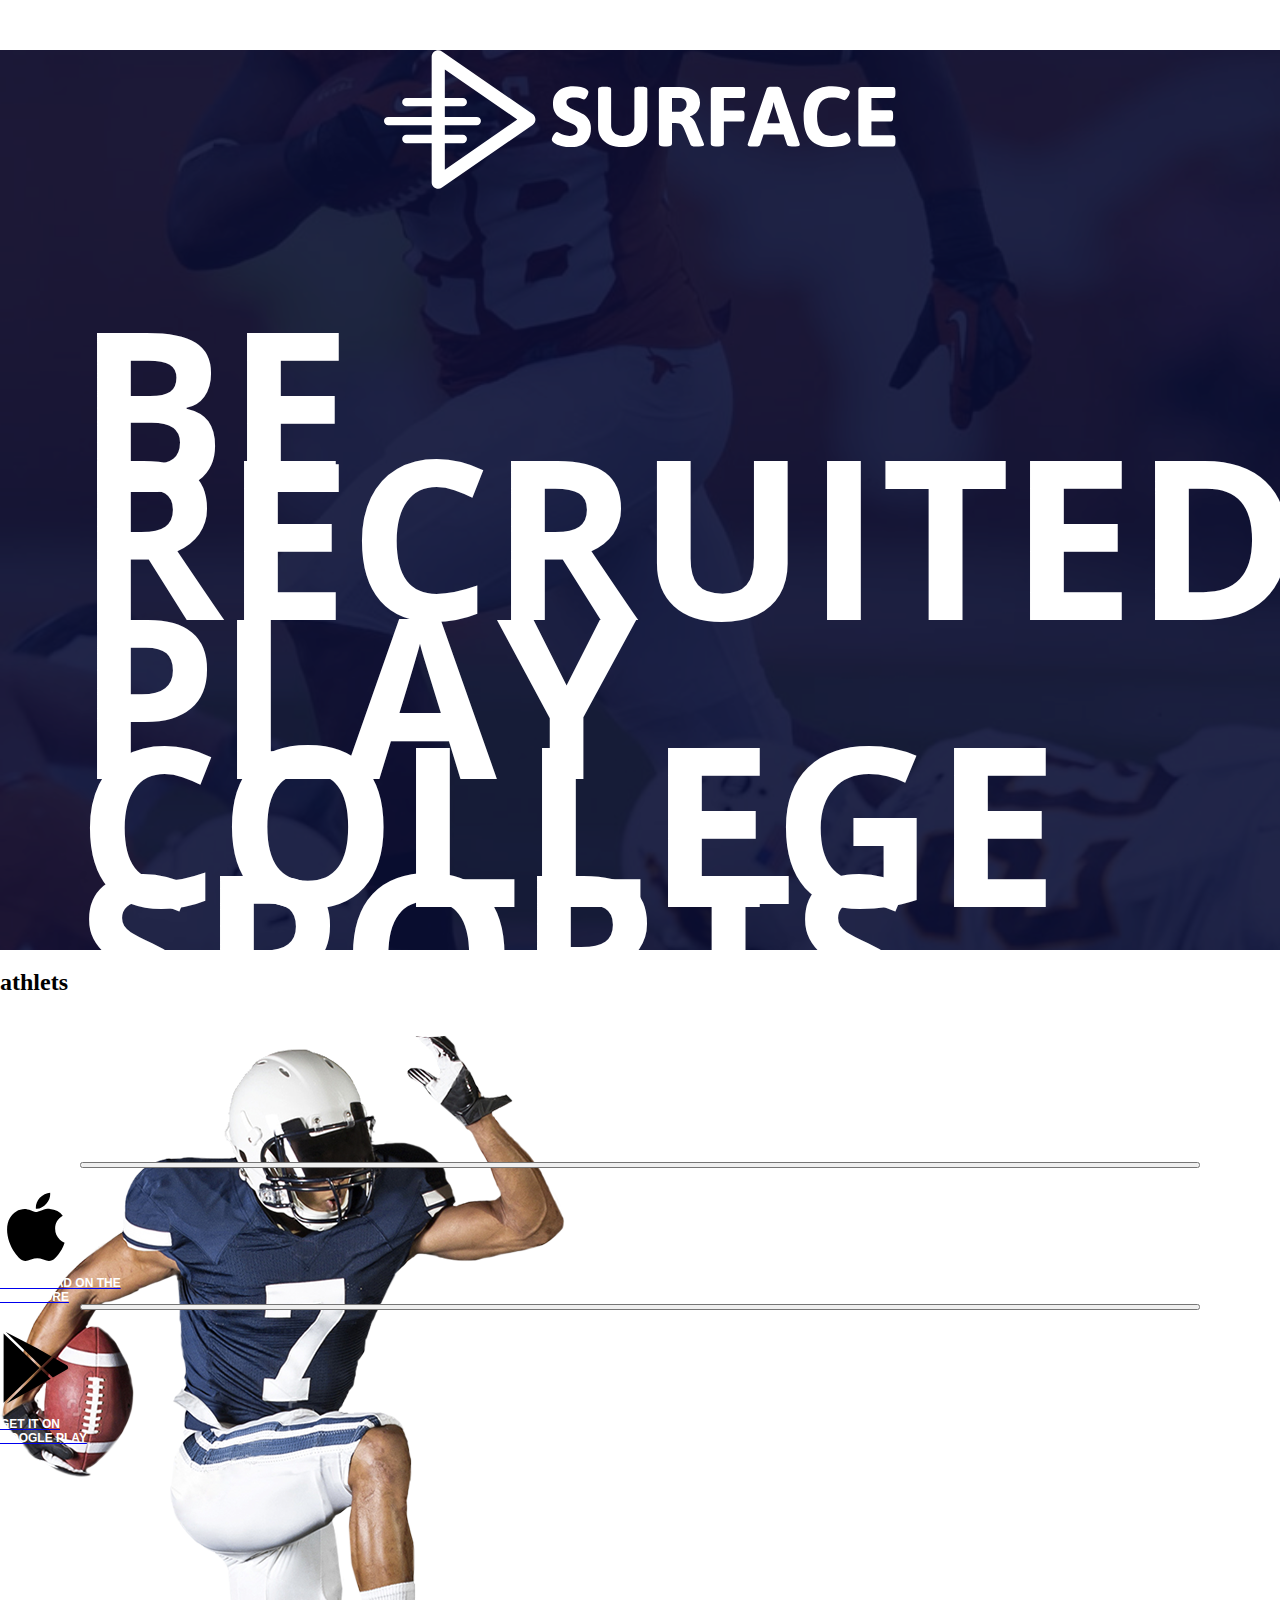
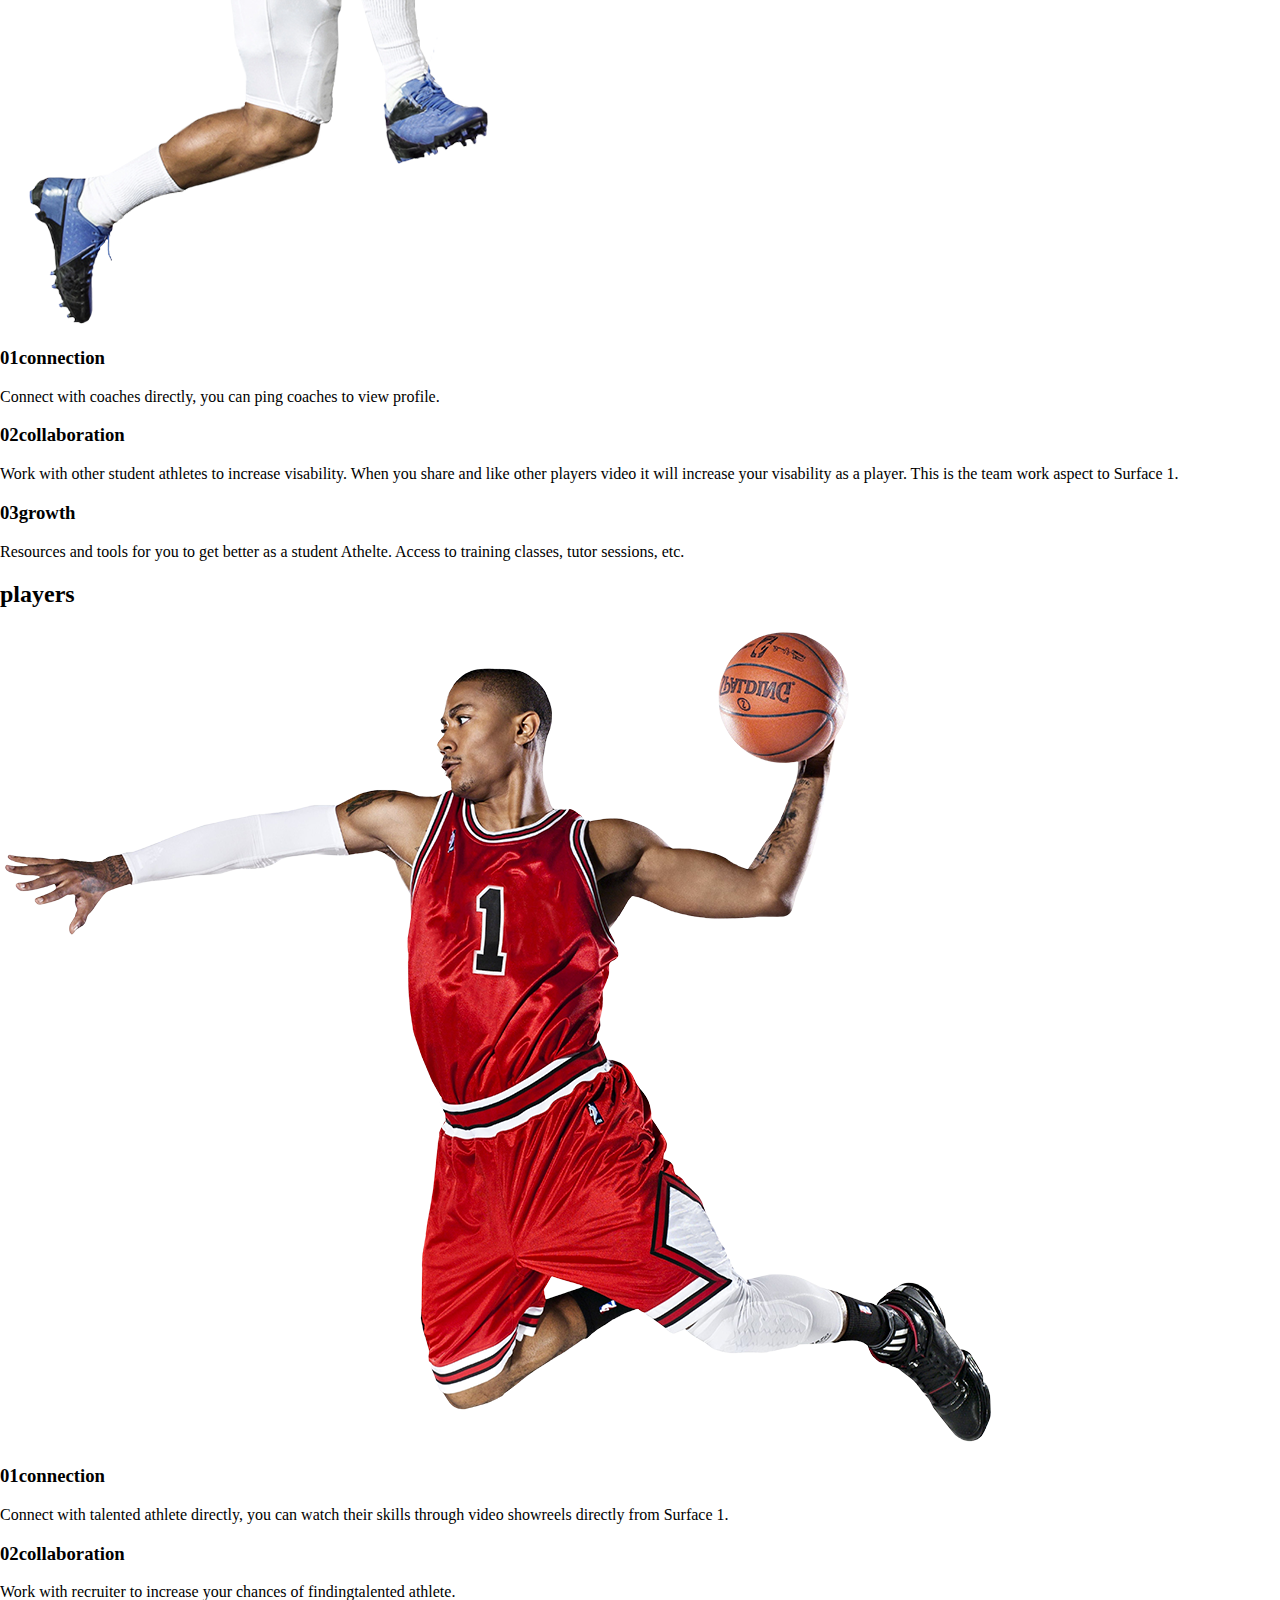
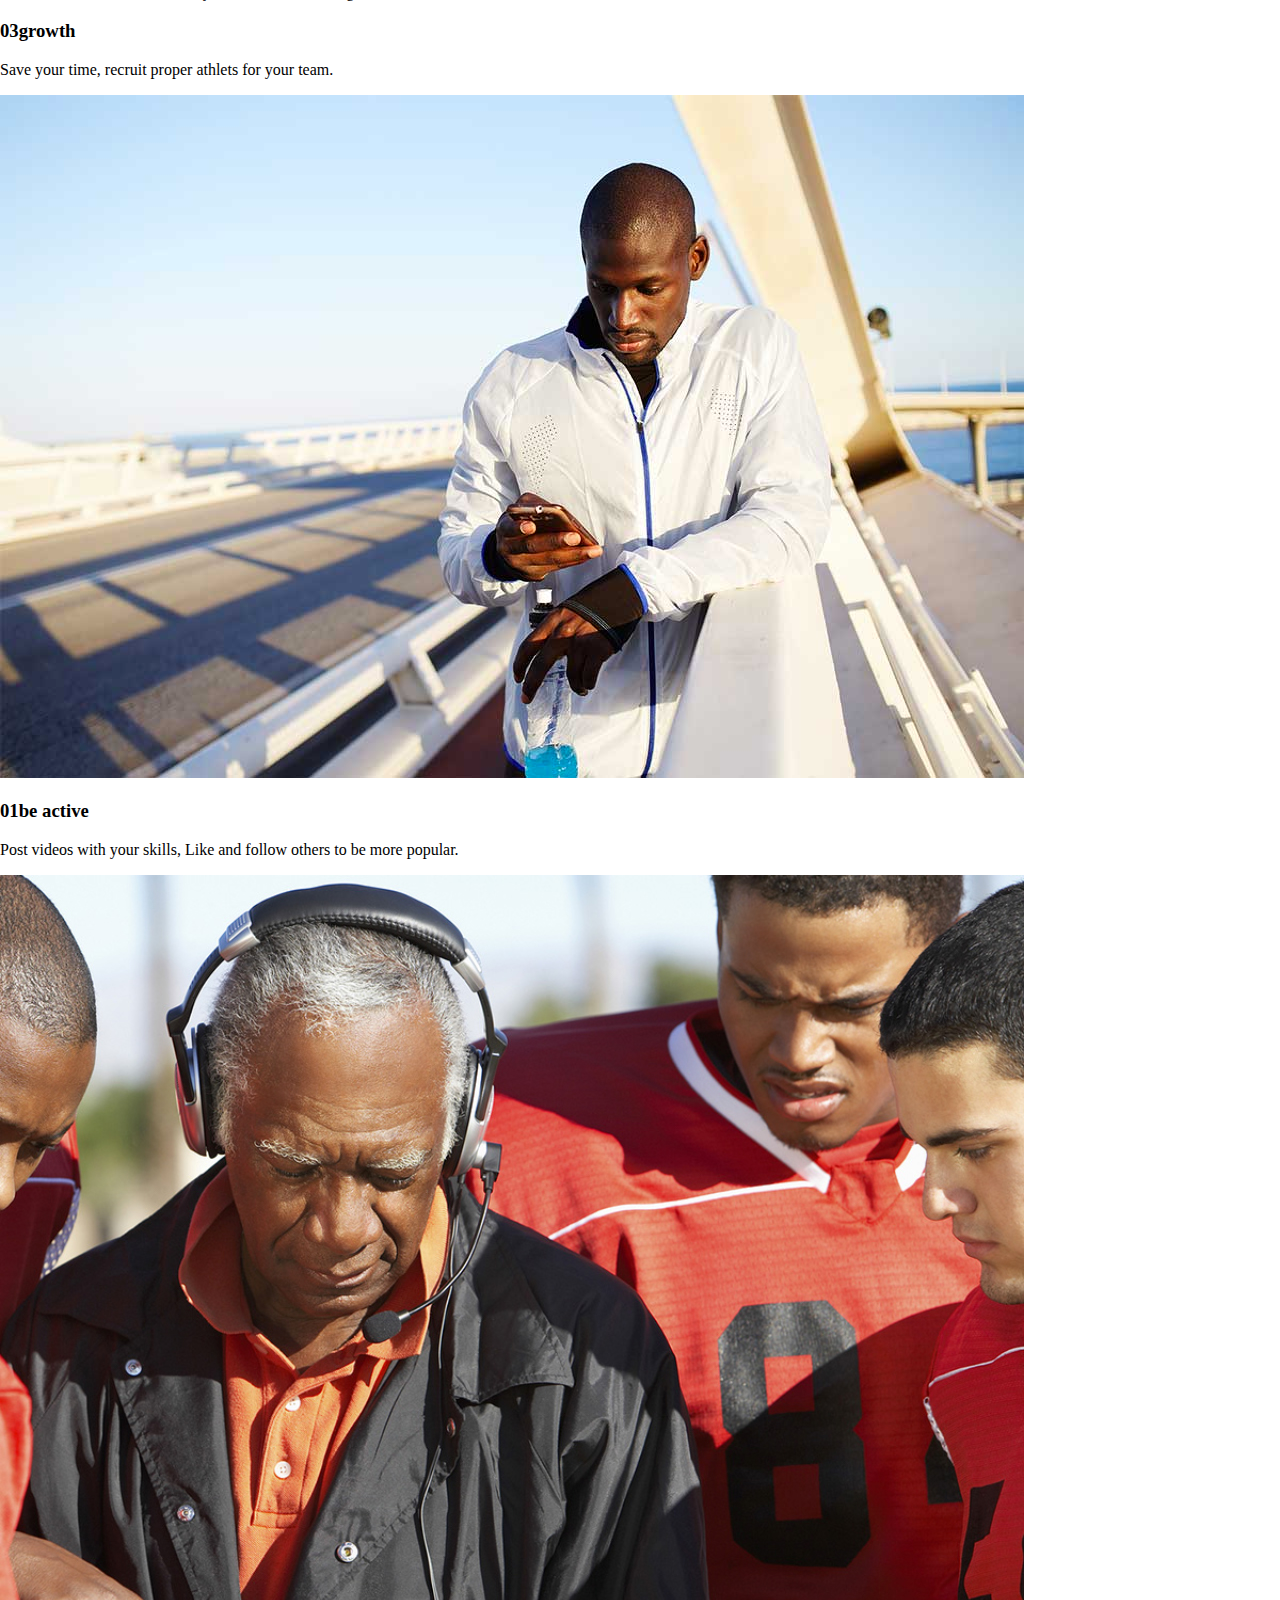
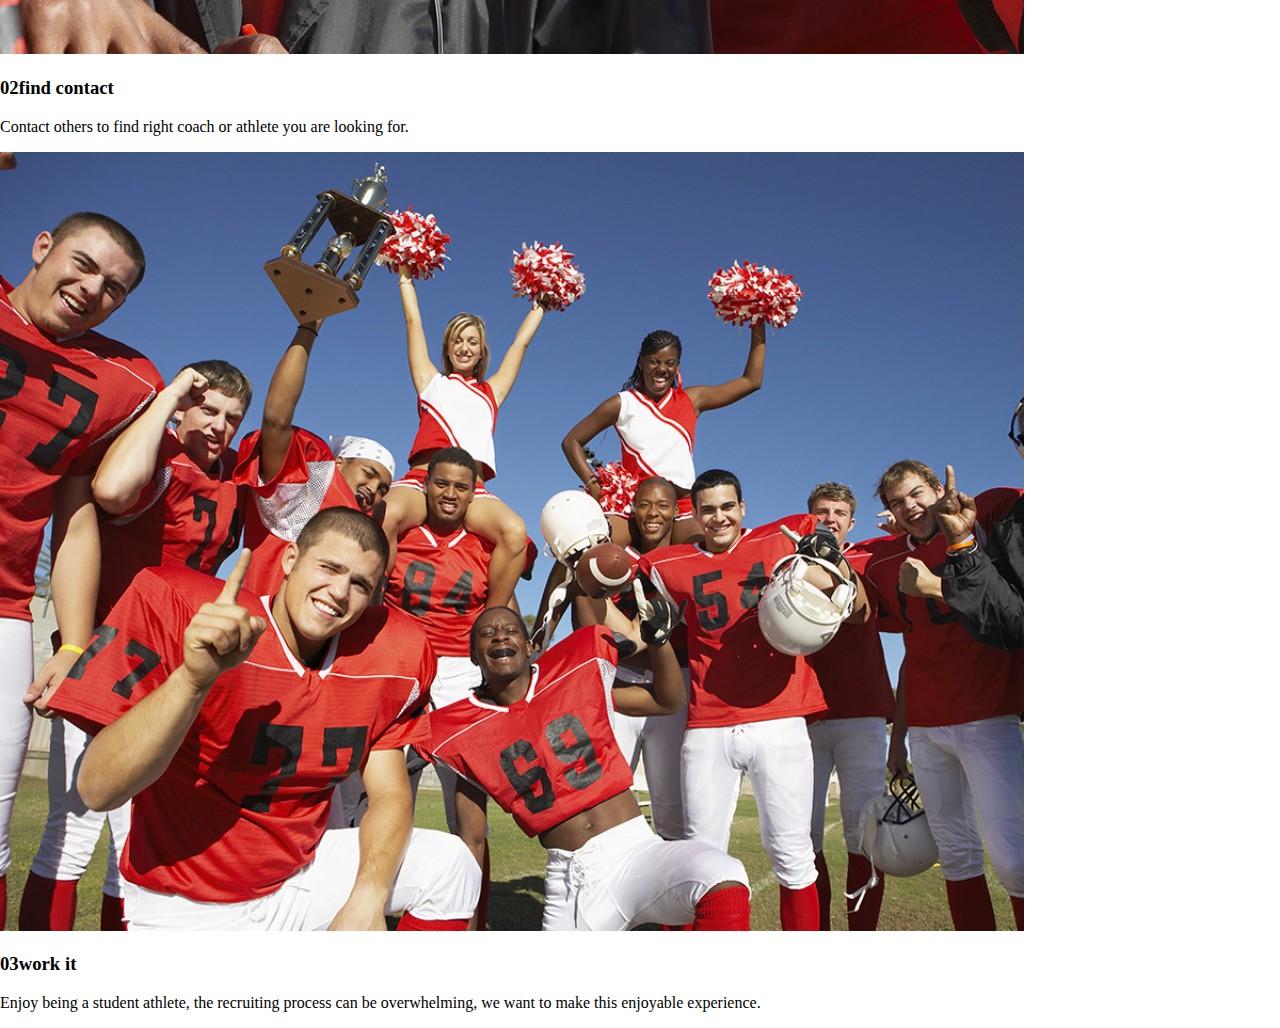
==== index.html @ be294de4 "Rename test.html to index.html" ====
<!DOCTYPE html>
<html lang="en">
<head>
    <meta charset="UTF-8">
    <meta name="viewport" content="width=device-width, initial-scale=1.0">
    <meta http-equiv="X-UA-Compatible" content="ie=edge">
    <title>Document</title>
    <link rel="stylesheet" type="text/css" href="css/style.css">
</head>
<body>
  <header>
    <div class="container">

      <div class="logo">
        <a href="#0" class="header-logo">
          <svg class="header-logo-surface" viewBox="0 0 972 264" xmlns="http://www.w3.org/2000/svg">
            <g fill="#ffffff" fill-rule="evenodd">
              <g fill-rule="nonzero" stroke-linecap="round" stroke-linejoin="round">
                <path d="M115.5 36.848v190.304L253.03 132 115.5 36.848zM282.112 142.28l-172 119c-8.29 5.736-19.612-.198-19.612-10.28V13c0-10.082 11.321-16.016 19.612-10.28l172 119c7.184 4.97 7.184 15.59 0 20.56z"/>
                <path d="M42.5 107h107a8 8 0 1 0 0-16h-107a8 8 0 1 0 0 16zm0 70h107a8 8 0 1 0 0-16h-107a8 8 0 1 0 0 16zM8 143h168a8 8 0 1 0 0-16H8a8 8 0 1 0 0 16z"/>
              </g>
              <path d="M356.505 184.362c-7.63 0-14.335-.772-20.117-2.316-5.782-1.544-10.202-3.436-13.26-5.676-3.057-2.24-4.586-4.36-4.586-6.357 0-1.575.59-3.512 1.77-5.813 1.182-2.3 2.59-4.283 4.224-5.95 1.635-1.664 2.997-2.496 4.087-2.496.666 0 2.09.575 4.27 1.725 3.268 1.695 6.37 3.057 9.308 4.086 2.937 1.03 6.313 1.544 10.127 1.544 4.238 0 7.826-.832 10.762-2.497 2.936-1.665 4.404-4.587 4.404-8.764 0-2.423-.757-4.512-2.27-6.268-1.514-1.756-3.452-3.24-5.813-4.45-2.36-1.21-5.57-2.634-9.626-4.27l-7.175-3.087c-4.36-2.12-8.1-4.45-11.217-6.993-3.118-2.543-5.66-5.903-7.63-10.08-1.967-4.18-2.95-9.295-2.95-15.35 0-7.386 1.816-13.532 5.45-18.436 3.632-4.904 8.354-8.507 14.167-10.808 5.812-2.3 12.048-3.45 18.71-3.45 5.448 0 10.382.56 14.802 1.68 4.42 1.12 7.887 2.557 10.4 4.313 2.512 1.757 3.768 3.513 3.768 5.27 0 1.452-.47 3.314-1.407 5.584-.94 2.27-2.104 4.254-3.497 5.95-1.393 1.694-2.694 2.542-3.905 2.542-.544 0-1.513-.303-2.905-.908a51.939 51.939 0 0 0-6.767-2.225c-2.27-.575-5.04-.863-8.31-.863-5.63 0-9.536.893-11.715 2.68-2.18 1.785-3.27 3.89-3.27 6.31 0 2.786.742 5.117 2.225 6.994 1.484 1.877 3.36 3.42 5.63 4.632 2.27 1.21 5.435 2.604 9.492 4.178 6.115 2.603 11.11 5.07 14.985 7.402 3.875 2.33 7.22 5.676 10.036 10.035 2.816 4.36 4.224 9.93 4.224 16.712 0 8.295-1.74 15.092-5.222 20.39-3.482 5.297-7.962 9.127-13.442 11.488-5.48 2.362-11.398 3.542-17.755 3.542h-.002zm96.724 0c-9.81 0-18.21-1.544-25.204-4.632-6.993-3.087-12.337-7.553-16.03-13.396-3.693-5.842-5.54-12.88-5.54-21.115V74.832c0-1.756.787-3.073 2.36-3.95 1.576-.88 4.028-1.318 7.358-1.318h5.45c3.33 0 5.766.44 7.31 1.317 1.544.878 2.316 2.195 2.316 3.95v68.752c0 3.754.923 7.114 2.77 10.08 1.847 2.968 4.435 5.284 7.765 6.95 3.33 1.664 7.145 2.496 11.444 2.496 4.297 0 8.127-.832 11.487-2.497 3.36-1.665 5.98-3.98 7.856-6.948 1.877-2.967 2.816-6.327 2.816-10.08V74.832c0-1.756.77-3.073 2.315-3.95 1.544-.88 3.98-1.318 7.31-1.318h5.36c3.33 0 5.766.44 7.31 1.317 1.544.878 2.316 2.195 2.316 3.95v70.387c0 8.233-1.846 15.272-5.54 21.114-3.692 5.843-9.036 10.31-16.03 13.396-6.992 3.088-15.393 4.632-25.2 4.632l.001.002zm78.376-1.09c-6.478 0-9.717-1.695-9.717-5.085V76.377c0-2.24.513-3.86 1.543-4.86 1.03-.998 2.664-1.497 4.904-1.497h31.515c26.76 0 40.142 10.08 40.142 30.243 0 6.115-1.71 11.382-5.13 15.802-3.422 4.42-8.01 7.72-13.76 9.9v.636c1.998.848 4.102 2.665 6.312 5.45s3.98 5.933 5.313 9.445l14.257 35.51c.485 1.454.727 2.483.727 3.09 0 2.118-3.21 3.177-9.627 3.177h-6.63c-5.39 0-8.507-1.12-9.354-3.36l-12.806-31.515c-1.21-2.42-2.377-4.298-3.497-5.63-1.12-1.332-2.68-2.347-4.677-3.043-1.998-.696-4.692-1.044-8.083-1.044h-6.267v39.507c0 3.39-3.24 5.085-9.717 5.085h-5.45l.002-.001zm30.425-66.026c2.18 0 4.24-.62 6.177-1.862 1.938-1.24 3.48-2.92 4.632-5.04 1.15-2.12 1.724-4.45 1.724-6.993 0-3.753-1.226-6.735-3.678-8.945s-5.767-3.315-9.945-3.315h-14.167v26.156h15.258l-.001-.001zm68.116 66.026c-6.478 0-9.717-1.695-9.717-5.085V76.377c0-2.24.513-3.86 1.543-4.86 1.03-.998 2.664-1.497 4.904-1.497h53.947c1.696 0 2.922.635 3.678 1.907.757 1.27 1.136 3.33 1.136 6.176v4.904c0 2.846-.38 4.904-1.136 6.176-.756 1.27-1.982 1.907-3.678 1.907h-35.51v23.613h34.33c1.695 0 2.936.636 3.723 1.907.787 1.272 1.18 3.3 1.18 6.085v4.995c0 2.846-.393 4.92-1.18 6.222-.787 1.3-2.028 1.952-3.723 1.952h-34.33v42.323c0 3.39-3.24 5.085-9.718 5.085h-5.45.001zm70.205 0c-6.6 0-9.9-1.18-9.9-3.542 0-.666.213-1.634.637-2.906l35.6-103.807c.85-2.3 3.907-3.452 9.174-3.452h8.357c5.267 0 8.325 1.15 9.173 3.452l35.6 103.807c.304 1.21.455 2.18.455 2.906 0 1.21-.65 2.104-1.952 2.68-1.302.575-3.346.862-6.13.862h-7.085c-2.543 0-4.586-.257-6.13-.772-1.544-.514-2.498-1.377-2.86-2.588l-6.54-19.708h-38.054l-6.54 19.708c-.665 2.24-3.147 3.36-7.446 3.36h-6.359zm51.496-44.41l-9.173-28.7c-.545-1.453-1.014-3.118-1.408-4.995a182.088 182.088 0 0 1-1.044-5.358h-.635l-.363 1.997c-.606 3.572-1.302 6.357-2.09 8.355l-9.535 28.7h24.25l-.002.001zm97.995 45.5c-18.163 0-31.56-4.722-40.187-14.168-8.628-9.445-12.942-24.127-12.942-44.048 0-38.326 17.983-57.49 53.948-57.49 4.905 0 9.99.486 15.258 1.454 5.268.97 9.672 2.316 13.214 4.042 3.542 1.725 5.313 3.648 5.313 5.767 0 1.513-.605 3.496-1.816 5.948-1.21 2.452-2.65 4.616-4.314 6.493-1.665 1.878-3.133 2.817-4.405 2.817-.303 0-1.12-.303-2.452-.908a67.092 67.092 0 0 0-9.127-3.044c-3.18-.817-7.222-1.226-12.126-1.226-9.506 0-16.544 3.012-21.116 9.037-4.57 6.024-6.857 15.12-6.857 27.29s2.302 21.344 6.904 27.52c4.6 6.175 11.504 9.263 20.707 9.263 4.784 0 8.947-.484 12.49-1.453 3.54-.97 7.007-2.21 10.398-3.723.18-.06.726-.288 1.634-.682.91-.393 1.575-.59 1.998-.59 1.575 0 3.088.923 4.54 2.77 1.454 1.847 2.635 3.936 3.543 6.267.91 2.33 1.363 4.01 1.363 5.04 0 2.966-1.983 5.48-5.95 7.537-3.965 2.06-8.748 3.588-14.35 4.587-5.6 1-10.82 1.498-15.665 1.498l-.003.002zM907.06 183c-2.24 0-3.875-.515-4.905-1.544-1.03-1.03-1.544-2.664-1.544-4.904V76.377c0-2.24.514-3.86 1.543-4.86 1.03-.998 2.664-1.497 4.905-1.497h59.124c1.695 0 2.92.635 3.678 1.907.757 1.27 1.135 3.33 1.135 6.176v4.904c0 2.846-.378 4.904-1.135 6.176-.757 1.27-1.983 1.907-3.678 1.907h-40.688v23.43h36.328c1.696 0 2.922.637 3.678 1.91.757 1.27 1.136 3.33 1.136 6.174v4.996c0 2.845-.38 4.904-1.136 6.175-.756 1.272-1.982 1.908-3.678 1.908h-36.328v26.156h40.778c1.696 0 2.922.635 3.68 1.906.756 1.272 1.134 3.3 1.134 6.085v5.087c0 2.846-.378 4.904-1.135 6.176-.756 1.27-1.982 1.907-3.678 1.907H907.06z" fill-rule="nonzero"/>
            </g>
          </svg> 
        </a>      
      </div>
      
      <div class="header__body">
          <h1 class="header__title">
            <span class="header__name1">be recruited</span>
            <span class="header__name2">play college sports</span>
          </h1>
      </div>

        <div class="header__contacts">
          <button class="button-social"></button>
            <a href="#0" class="follow__social">
            <div class="follow_icon">
              <svg class="follow__icon" xmlns="http://www.w3.org/2000/svg" viewBox="0 0 170 170">
                <path d="M150.37 130.25c-2.45 5.66-5.35 10.87-8.71 15.66-4.58 6.53-8.33 11.05-11.22 13.56-4.48 4.12-9.28 6.23-14.42 6.35-3.69 0-8.14-1.05-13.32-3.18-5.197-2.12-9.973-3.17-14.34-3.17-4.58 0-9.492 1.05-14.746 3.17-5.262 2.13-9.5 3.24-12.742 3.35-4.93.21-9.842-1.96-14.746-6.52-3.13-2.73-7.045-7.41-11.735-14.04-5.03-7.08-9.168-15.29-12.41-24.65-3.47-10.11-5.21-19.9-5.21-29.378 0-10.857 2.346-20.22 7.045-28.068C27.508 57.03 32.42 52.06 38.57 48.41s12.793-5.51 19.948-5.63c3.915 0 9.05 1.21 15.43 3.59 6.36 2.39 10.446 3.6 12.237 3.6 1.34 0 5.877-1.416 13.57-4.24 7.275-2.617 13.415-3.7 18.445-3.274 13.63 1.1 23.87 6.473 30.68 16.153-12.19 7.385-18.22 17.73-18.1 31 .11 10.338 3.86 18.94 11.23 25.77 3.34 3.17 7.07 5.62 11.22 7.36-.9 2.61-1.85 5.11-2.86 7.51zM119.11 7.24c0 8.102-2.96 15.667-8.86 22.67-7.12 8.323-15.732 13.133-25.07 12.374-.12-.972-.19-1.995-.19-3.07 0-7.778 3.387-16.102 9.4-22.908 3.002-3.446 6.82-6.31 11.45-8.597 4.62-2.253 8.99-3.498 13.1-3.71.12 1.082.17 2.165.17 3.24z"/>
              </svg>
            </div>
            <div class="follow_social-label">
              <span class="follow__social-label1">download on the</span>
              <span class="follow__social-label2">app store</span>
            </div>            
            </a>
          </button>
        </div> 

        <div class="header__contacts">
          <button class="button-social"></button>
            <a href="#0" class="follow__social">
            <div class="follow_icon">
              <svg class="follow__icon" xmlns="http://www.w3.org/2000/svg" viewBox="0 0 505.499 505.499">
                <path d="M471.497 234.466l-92.082-53.135-75.733 73.208 69.215 66.907 98.6-56.91c5.43-3.133 8.677-8.756 8.677-15.03 0-6.275-3.245-11.898-8.677-15.04zM363.785 172.3l-101.332-58.497L40.375 0l250.828 242.47M44.063 505.5l218.77-120.512 94.435-54.515-66.065-63.87M25.56 9.815l-.236 489.67L278.72 254.534"/>
              </svg>
            </div>
            <div class="follow_social-label">
              <span class="follow__social-label1">get it on</span>
              <span class="follow__social-label2">google play</span>
            </div>       
            </a>
          </button>
        </div>
    </div>
  </header>

  <section>

    <article class="athlets">

      <div class="athlets-header">
        <h2 class="athlets-header-title">athlets</h2>
        <picture class="athlets-header">
          <source srcset="images/footballer_192.png", media="(max-width: 640px)">
          <source srcset="images/footballer_497.png", media="(min-width: 641px) and (max-width: 960px)">
          <source srcset="images/footballer_566.png", media="(min-width: 961px)">
          <img class="footballer__img" src="images/footballer_566.png" srcset="images/footballer_566.png" alt="Footballer with a ball">
        </picture>
      </div>

      <div class="info">
        <div class="info-list">
          <h3 class="info-list-header"><span class="info-number">01</span>connection</h3>
          <p class="info-text">
            Connect with coaches directly, you can ping coaches to view profile.
          </p>
        </div>

        <div class="info-list">
          <h3 class="info-list-header"><span class="info-number">02</span>collaboration</h3>
          <p class="info-text">
            Work with other student athletes to increase visability. When you share and like other players 
            video it will increase your visability as a player. This is the team work aspect to Surface 1.
          </p>
        </div>

        <div class="info-list-different">
          <h3 class="info-list-header"><span class="info-number">03</span>growth</h3>
          <p class="info-text-different">
            Resources and tools for you to get better as a student Athelte. Access to training classes, 
            tutor sessions, etc.
          </p>
        </div>
      </div>
    </article>

    <article class="athlets">

      <div class="athlets-header">
        <h2 class="athlets-header-title">players</h2>
        <picture class="athlets-header">
          <source srcset="images/basketballer_302.png", media="(max-width: 640px)">
          <source srcset="images/basketballer_436.png", media="(min-width: 641px) and (max-width: 960px)">
          <source srcset="images/basketballer_991.png", media="(min-width: 961px)">
          <img class="footballer__img" src="images/basketballer_991.png" srcset="images/basketballer_991.png" 
          alt="Basketballer with a ball">
        </picture>
      </div>

      <div class="info">
        <div class="info-list">
          <h3 class="info-list-header"><span class="info-number">01</span>connection</h3>
          <p class="info-text">
            Connect with talented athlete directly, you can watch their skills through 
            video showreels directly from Surface 1.
          </p>
        </div>

        <div class="info-list">
          <h3 class="info-list-header"><span class="info-number">02</span>collaboration</h3>
          <p class="info-text">
            Work with recruiter to increase your chances of findingtalented athlete.
          </p>
        </div>

        <div class="info-list-different-dark">
          <h3 class="info-list-header"><span class="info-number">03</span>growth</h3>
          <p class="info-text-different">
            Save your time, recruit proper athlets for your team.
          </p>
        </div>
      </div>
    </article>

    
    <article class="athlets">
      <div class="athlets-list">
        <div class="athlets-header">
          <picture class="athlets-header">
            <source srcset="images/be-active_640.jpg", media="(max-width: 640px)">
            <source srcset="images/be-active_960.jpg", media="(min-width: 641px) and (max-width: 960px)">
            <source srcset="images/be-active_1024.jpg", media="(min-width: 961px)">
            <img class="be-active__img" src="images/be-active_1024.jpg" srcset="images/be-active_1024.jpg" 
            alt="Active man with a smartphone">
          </picture>
        </div>

        <div class="info-block">
          <h3 class="info-block-header"><span class="info-block-number">01</span>be active</h3>
          <p class="info-blok-text">
            Post videos with your skills, Like and follow others to be  more popular.
          </p>
        </div>
      </div>

      <div class="athlets-list">
        <div class="athlets-header">
          <picture class="athlets-header">
            <source srcset="images/find-contact_640.jpg", media="(max-width: 640px)">
            <source srcset="images/find-contact_960.jpg", media="(min-width: 641px) and (max-width: 960px)">
            <source srcset="images/find-contact_1024.jpg", media="(min-width: 961px)">
            <img class="find-contact__img" src="images/find-contact_1024.jpg" srcset="images/find-contact_1024.jpg" 
            alt="Coach with a player">
          </picture>
        </div>

        <div class="info-block">
          <h3 class="info-block-header"><span class="info-block-number">02</span>find contact</h3>
          <p class="info-blok-text">
            Contact others to find right coach or athlete you are looking for.
          </p>
        </div>
      </div>

      <div class="athlets-list">
        <div class="athlets-header">
          <picture class="athlets-header">
            <source srcset="images/work-it_640.jpg", media="(max-width: 640px)">
            <source srcset="images/work-it_960.jpg", media="(min-width: 641px) and (max-width: 960px)">
            <source srcset="images/work-it_1024.jpg", media="(min-width: 961px)">
            <img class="work-it__img" src="images/work-it_1024.jpg" srcset="images/work-it_1024.jpg" 
            alt="Coach with a player">
          </picture>
        </div>

        <div class="info-block">
          <h3 class="info-block-header"><span class="info-block-number">03</span>work it</h3>
          <p class="info-blok-text">
            Enjoy being a student athlete, the recruiting process can be overwhelming, 
            we want to make this enjoyable experience.
          </p>
        </div>
      </div>

      </divc>
    </article>

  </section>

  
</body>
</html>
---- css/style.css ----
@font-face {
  font-family: OpenSans-regular;
  src: url("../fonts/OpenSans-Regular.woff");
  src: url("../fonts/OpenSans-Regular.ttf");
  src: url("../fonts/OpenSans-Regular.woff2");
  font-weight: 400;
  font-style: normal;
}

@font-face {
  font-family: OpenSans-bold;
  src: url("../fonts/OpenSans-Bold.woff");
  src: url("../fonts/OpenSans-Bold.ttf");
  src: url("../fonts/OpenSans-Bold.woff2");
  font-weight: 600;
  font-style: normal;
}

body {
  min-width: 320px;
  margin: 0px;
  padding: 0px;
}

header {
  display: block;
  color: #ffffff;
  background-image: url("football_767.jpg");
  background-repeat: no-repeat;
  background-color: #000000;
  background-position: center;
  background-size: cover;
  position: relative;
  z-index: 0;
  max-width: 100%;
  height: 100vh;
}

header::before {
  content: "";
  background-color: #0a0e34;
  z-index: 1;
  position: absolute;
  width: 100%;
  height: 100vh;
  top: 0;
  left: 0;
  right: 0;
  bottom: 0;
  opacity: 0.9;
}

.logo {
  font-family: Arial, sans-serif;
  color: #039be5;
  margin-left: auto;
  margin-right: auto;
  width: 40vw;
  margin-top: 5.5vh;
  margin-bottom: 23.8px;
  position: relative;
  z-index: 1;
  }
  
  .header__body {
    font-family: OpenSans-bold, sans-serif;
    font-weight: 700;
    font-size: 8.7vw;
    line-height: 10vw;
    color: #ffffff;
    text-transform: uppercase;
    position: relative;
    z-index: 1;
  }

  .header__name1 {
    display: block;
    margin-top: 0px;
    margin-bottom: 0px;
    margin-left: 6vw;
  }

  .header__name2 {
    display: block;
    margin-top: 3.5vh;
    margin-bottom: 5.5vh;
    margin-left: 6vw;
  }

  .button-social {
    display: flex;
    align-items: center;
    width: 87.5vw;
    margin-left: auto;
    margin-right: auto;
    margin-top: 0;
    margin-bottom: 2.5vh;
    position: relative;
    z-index: 1;
  }
  
  .follow_icon {
    width: 5.6vw;
    align-items: center;
    margin-top: 1vh;
    margin-bottom: 1vh; 
  }

  .follow__social-label1 {
    display: flex;
    flex-direction: column;
    text-transform: uppercase;
    font-family: 'OpenSans', Arial, sans-serif;
    font-size: 12px;
    font-weight: 600;
    color: #ffffff;
  }

  .follow__social-label2 {
    display: flex;
    flex-direction: column;
    text-transform: uppercase;
    font-family: 'OpenSans', Arial, sans-serif;
    font-size: 12px;
    font-weight: 600;
    color: #ffffff;
  }
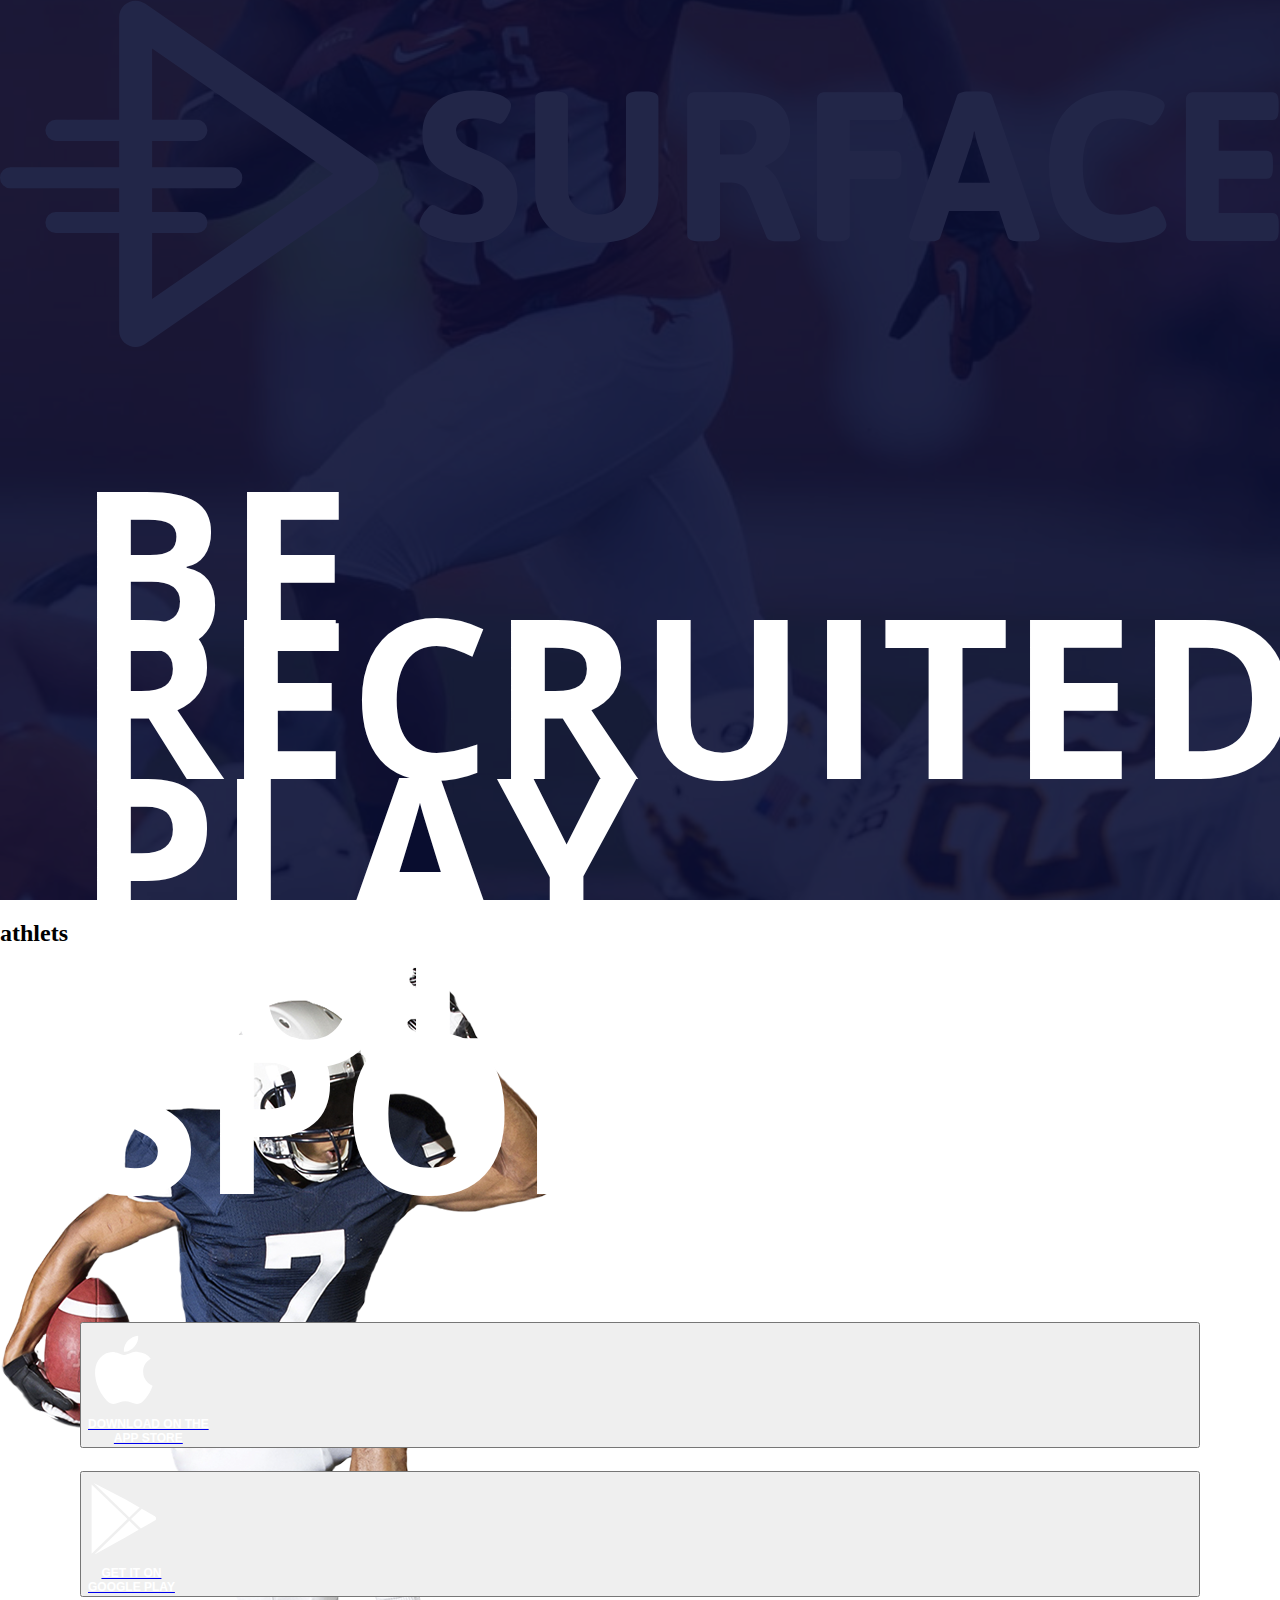
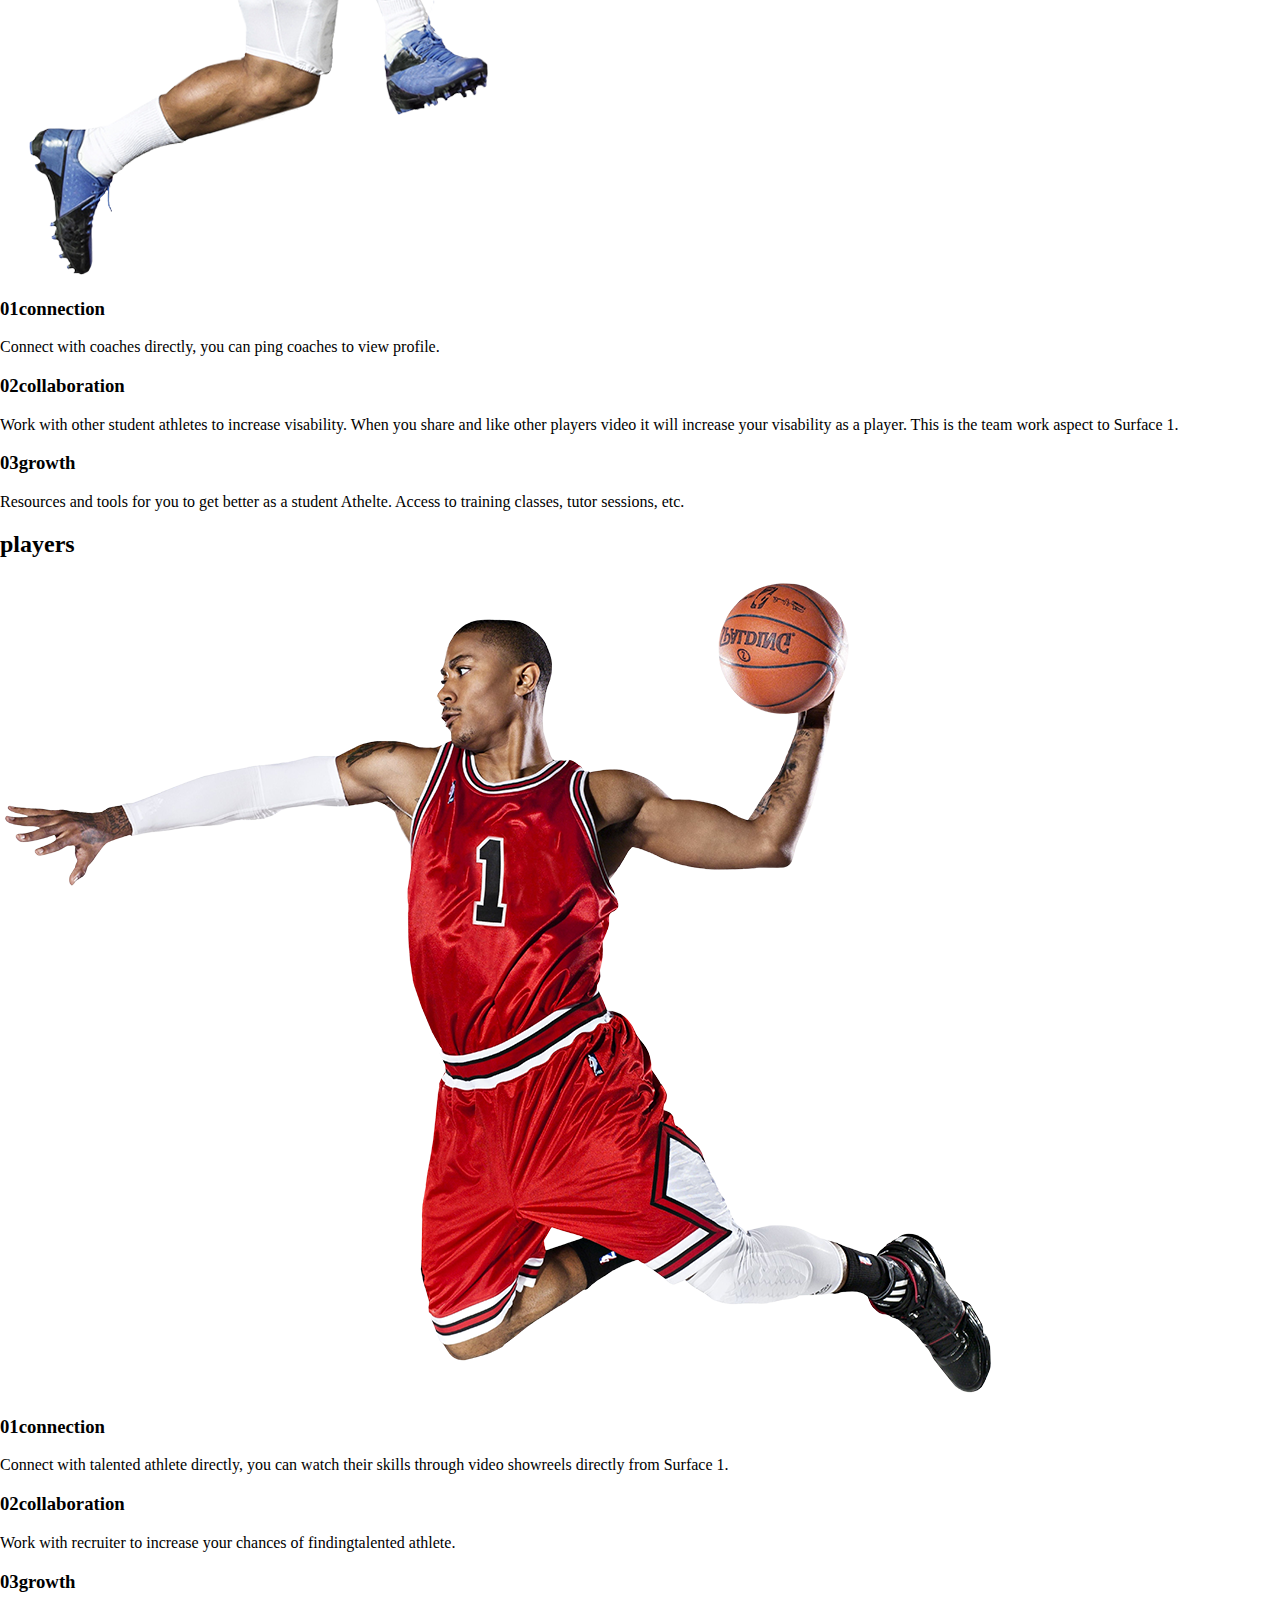
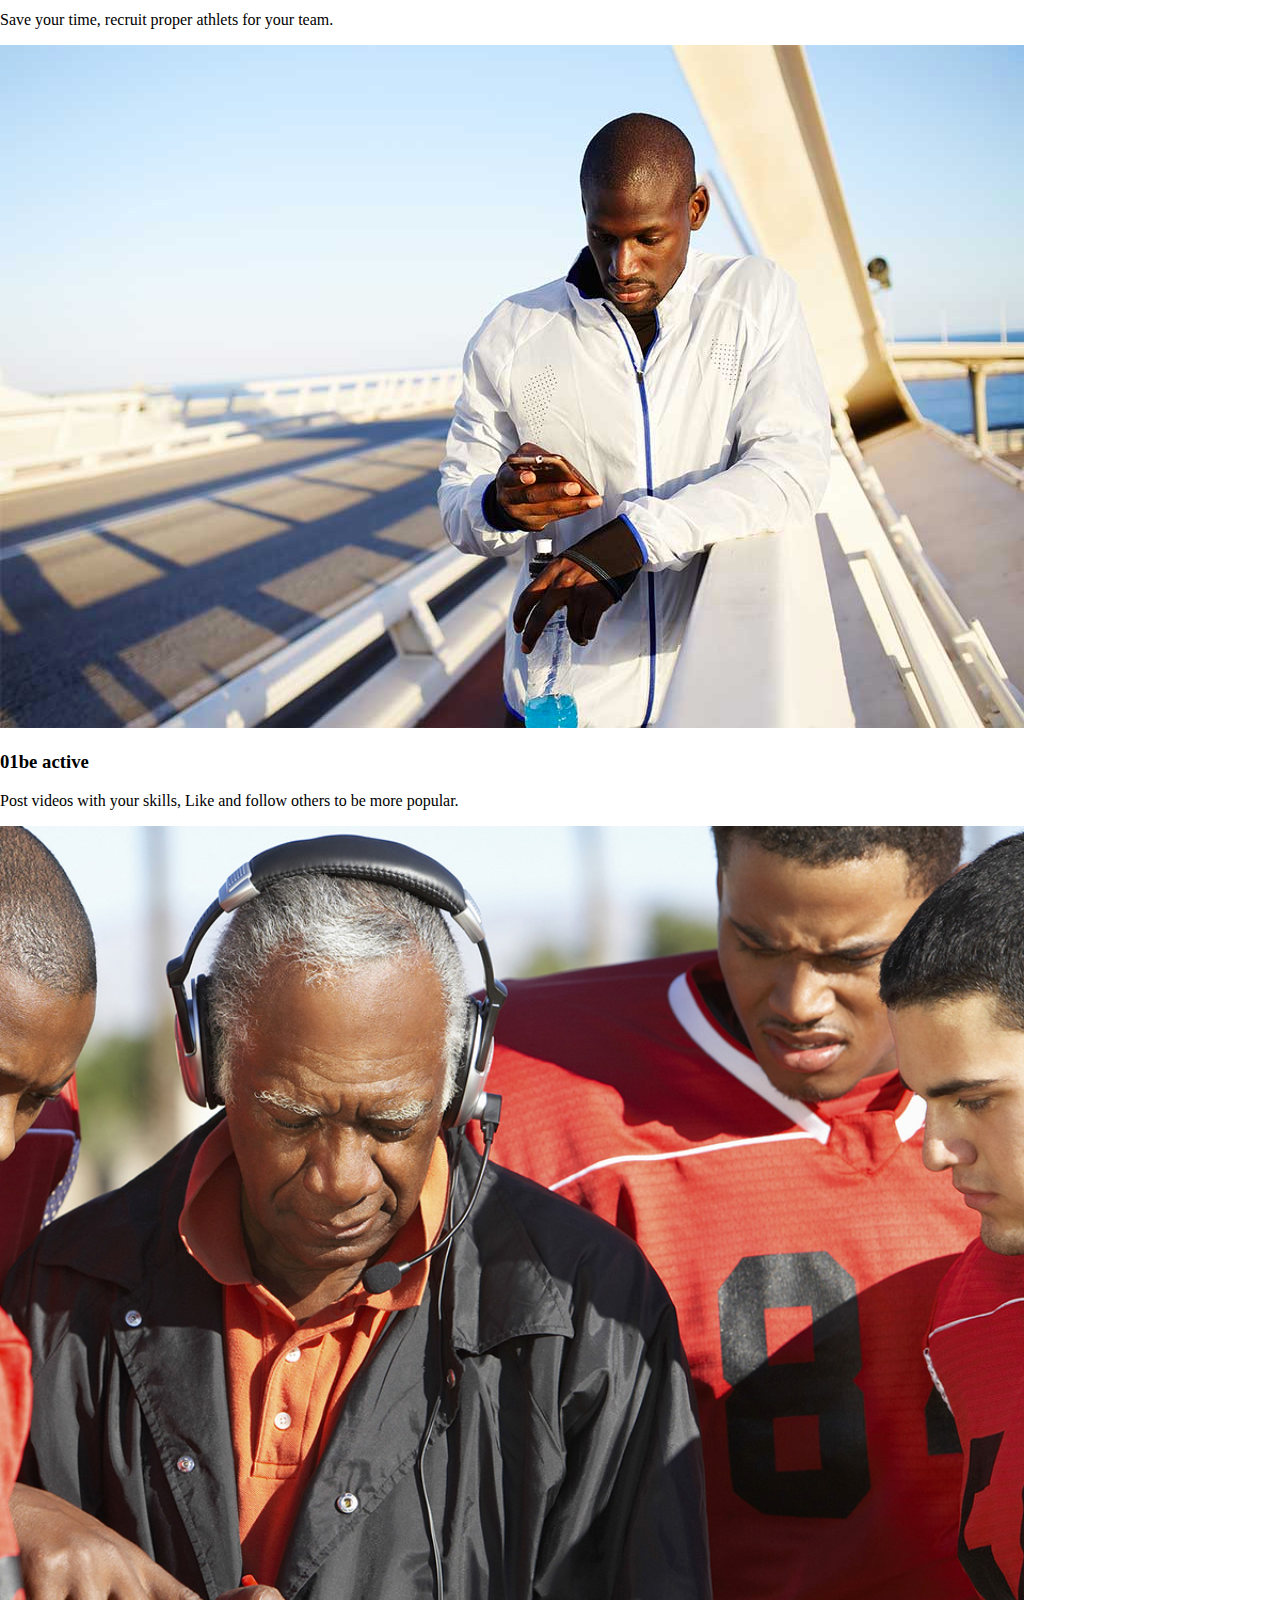
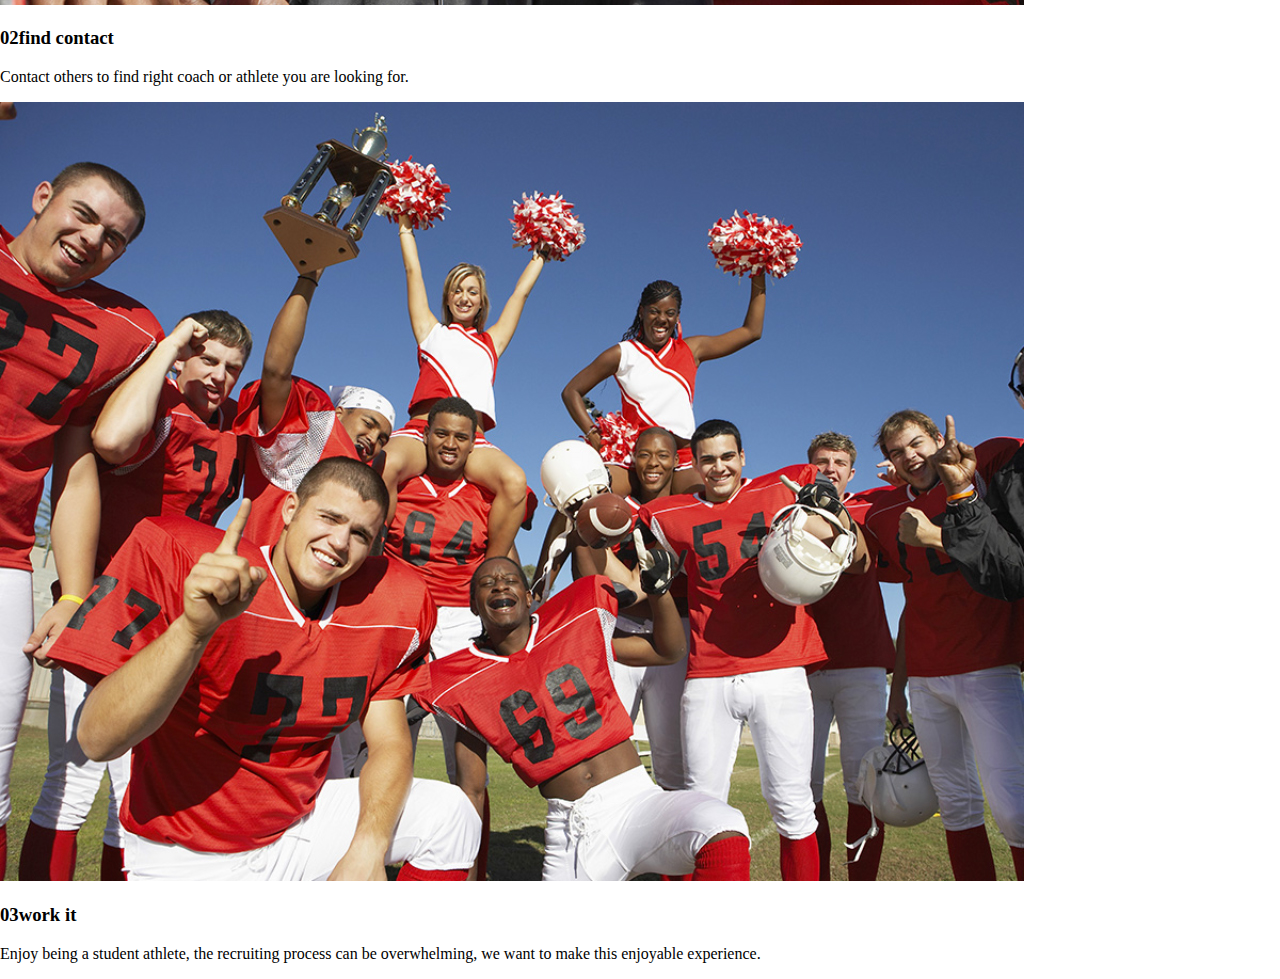
==== commit 80a7f9f9: "Update index.html" ====
--- a/index.html
+++ b/index.html
@@ -9,9 +9,7 @@
 </head>
 <body>
   <header>
-    <div class="container">
-
-      <div class="logo">
+  
         <a href="#0" class="header-logo">
           <svg class="header-logo-surface" viewBox="0 0 972 264" xmlns="http://www.w3.org/2000/svg">
             <g fill="#ffffff" fill-rule="evenodd">
@@ -23,7 +21,6 @@
             </g>
           </svg> 
         </a>      
-      </div>
       
       <div class="header__body">
           <h1 class="header__title">
@@ -33,11 +30,11 @@
       </div>
 
         <div class="header__contacts">
-          <button class="button-social"></button>
+          <button class="button-social">
             <a href="#0" class="follow__social">
             <div class="follow_icon">
               <svg class="follow__icon" xmlns="http://www.w3.org/2000/svg" viewBox="0 0 170 170">
-                <path d="M150.37 130.25c-2.45 5.66-5.35 10.87-8.71 15.66-4.58 6.53-8.33 11.05-11.22 13.56-4.48 4.12-9.28 6.23-14.42 6.35-3.69 0-8.14-1.05-13.32-3.18-5.197-2.12-9.973-3.17-14.34-3.17-4.58 0-9.492 1.05-14.746 3.17-5.262 2.13-9.5 3.24-12.742 3.35-4.93.21-9.842-1.96-14.746-6.52-3.13-2.73-7.045-7.41-11.735-14.04-5.03-7.08-9.168-15.29-12.41-24.65-3.47-10.11-5.21-19.9-5.21-29.378 0-10.857 2.346-20.22 7.045-28.068C27.508 57.03 32.42 52.06 38.57 48.41s12.793-5.51 19.948-5.63c3.915 0 9.05 1.21 15.43 3.59 6.36 2.39 10.446 3.6 12.237 3.6 1.34 0 5.877-1.416 13.57-4.24 7.275-2.617 13.415-3.7 18.445-3.274 13.63 1.1 23.87 6.473 30.68 16.153-12.19 7.385-18.22 17.73-18.1 31 .11 10.338 3.86 18.94 11.23 25.77 3.34 3.17 7.07 5.62 11.22 7.36-.9 2.61-1.85 5.11-2.86 7.51zM119.11 7.24c0 8.102-2.96 15.667-8.86 22.67-7.12 8.323-15.732 13.133-25.07 12.374-.12-.972-.19-1.995-.19-3.07 0-7.778 3.387-16.102 9.4-22.908 3.002-3.446 6.82-6.31 11.45-8.597 4.62-2.253 8.99-3.498 13.1-3.71.12 1.082.17 2.165.17 3.24z"/>
+                <path fill="#ffffff" d="M150.37 130.25c-2.45 5.66-5.35 10.87-8.71 15.66-4.58 6.53-8.33 11.05-11.22 13.56-4.48 4.12-9.28 6.23-14.42 6.35-3.69 0-8.14-1.05-13.32-3.18-5.197-2.12-9.973-3.17-14.34-3.17-4.58 0-9.492 1.05-14.746 3.17-5.262 2.13-9.5 3.24-12.742 3.35-4.93.21-9.842-1.96-14.746-6.52-3.13-2.73-7.045-7.41-11.735-14.04-5.03-7.08-9.168-15.29-12.41-24.65-3.47-10.11-5.21-19.9-5.21-29.378 0-10.857 2.346-20.22 7.045-28.068C27.508 57.03 32.42 52.06 38.57 48.41s12.793-5.51 19.948-5.63c3.915 0 9.05 1.21 15.43 3.59 6.36 2.39 10.446 3.6 12.237 3.6 1.34 0 5.877-1.416 13.57-4.24 7.275-2.617 13.415-3.7 18.445-3.274 13.63 1.1 23.87 6.473 30.68 16.153-12.19 7.385-18.22 17.73-18.1 31 .11 10.338 3.86 18.94 11.23 25.77 3.34 3.17 7.07 5.62 11.22 7.36-.9 2.61-1.85 5.11-2.86 7.51zM119.11 7.24c0 8.102-2.96 15.667-8.86 22.67-7.12 8.323-15.732 13.133-25.07 12.374-.12-.972-.19-1.995-.19-3.07 0-7.778 3.387-16.102 9.4-22.908 3.002-3.446 6.82-6.31 11.45-8.597 4.62-2.253 8.99-3.498 13.1-3.71.12 1.082.17 2.165.17 3.24z"/>
               </svg>
             </div>
             <div class="follow_social-label">
@@ -46,14 +43,12 @@
             </div>            
             </a>
           </button>
-        </div> 
-
-        <div class="header__contacts">
-          <button class="button-social"></button>
+
+          <button class="button-social">
             <a href="#0" class="follow__social">
             <div class="follow_icon">
               <svg class="follow__icon" xmlns="http://www.w3.org/2000/svg" viewBox="0 0 505.499 505.499">
-                <path d="M471.497 234.466l-92.082-53.135-75.733 73.208 69.215 66.907 98.6-56.91c5.43-3.133 8.677-8.756 8.677-15.03 0-6.275-3.245-11.898-8.677-15.04zM363.785 172.3l-101.332-58.497L40.375 0l250.828 242.47M44.063 505.5l218.77-120.512 94.435-54.515-66.065-63.87M25.56 9.815l-.236 489.67L278.72 254.534"/>
+                <path fill="#ffffff" d="M471.497 234.466l-92.082-53.135-75.733 73.208 69.215 66.907 98.6-56.91c5.43-3.133 8.677-8.756 8.677-15.03 0-6.275-3.245-11.898-8.677-15.04zM363.785 172.3l-101.332-58.497L40.375 0l250.828 242.47M44.063 505.5l218.77-120.512 94.435-54.515-66.065-63.87M25.56 9.815l-.236 489.67L278.72 254.534"/>
               </svg>
             </div>
             <div class="follow_social-label">
@@ -63,14 +58,12 @@
             </a>
           </button>
         </div>
-    </div>
+
   </header>
 
   <section>
 
     <article class="athlets">
-
-      <div class="athlets-header">
         <h2 class="athlets-header-title">athlets</h2>
         <picture class="athlets-header">
           <source srcset="images/footballer_192.png", media="(max-width: 640px)">
@@ -78,7 +71,6 @@
           <source srcset="images/footballer_566.png", media="(min-width: 961px)">
           <img class="footballer__img" src="images/footballer_566.png" srcset="images/footballer_566.png" alt="Footballer with a ball">
         </picture>
-      </div>
 
       <div class="info">
         <div class="info-list">
@@ -87,7 +79,9 @@
             Connect with coaches directly, you can ping coaches to view profile.
           </p>
         </div>
-
+      </div>
+
+      <div class="info-list-grey">
         <div class="info-list">
           <h3 class="info-list-header"><span class="info-number">02</span>collaboration</h3>
           <p class="info-text">
@@ -95,9 +89,11 @@
             video it will increase your visability as a player. This is the team work aspect to Surface 1.
           </p>
         </div>
-
-        <div class="info-list-different">
-          <h3 class="info-list-header"><span class="info-number">03</span>growth</h3>
+      </div>
+
+      <div class="info-list-violet">
+        <div class="info-list">
+          <h3 class="info-list-header"><span class="info-number-different">03</span>growth</h3>
           <p class="info-text-different">
             Resources and tools for you to get better as a student Athelte. Access to training classes, 
             tutor sessions, etc.
@@ -127,23 +123,27 @@
             video showreels directly from Surface 1.
           </p>
         </div>
-
+      </div>
+
+      <div class="info-list-grey">
         <div class="info-list">
           <h3 class="info-list-header"><span class="info-number">02</span>collaboration</h3>
           <p class="info-text">
             Work with recruiter to increase your chances of findingtalented athlete.
           </p>
         </div>
-
-        <div class="info-list-different-dark">
-          <h3 class="info-list-header"><span class="info-number">03</span>growth</h3>
+      </div>
+
+      <div class="info-list-dark">
+        <div class="info-list">
+          <h3 class="info-list-header"><span class="info-number-dark">03</span>growth</h3>
           <p class="info-text-different">
             Save your time, recruit proper athlets for your team.
           </p>
         </div>
       </div>
+
     </article>
-
     
     <article class="athlets">
       <div class="athlets-list">
@@ -208,7 +208,6 @@
     </article>
 
   </section>
-
   
 </body>
 </html>
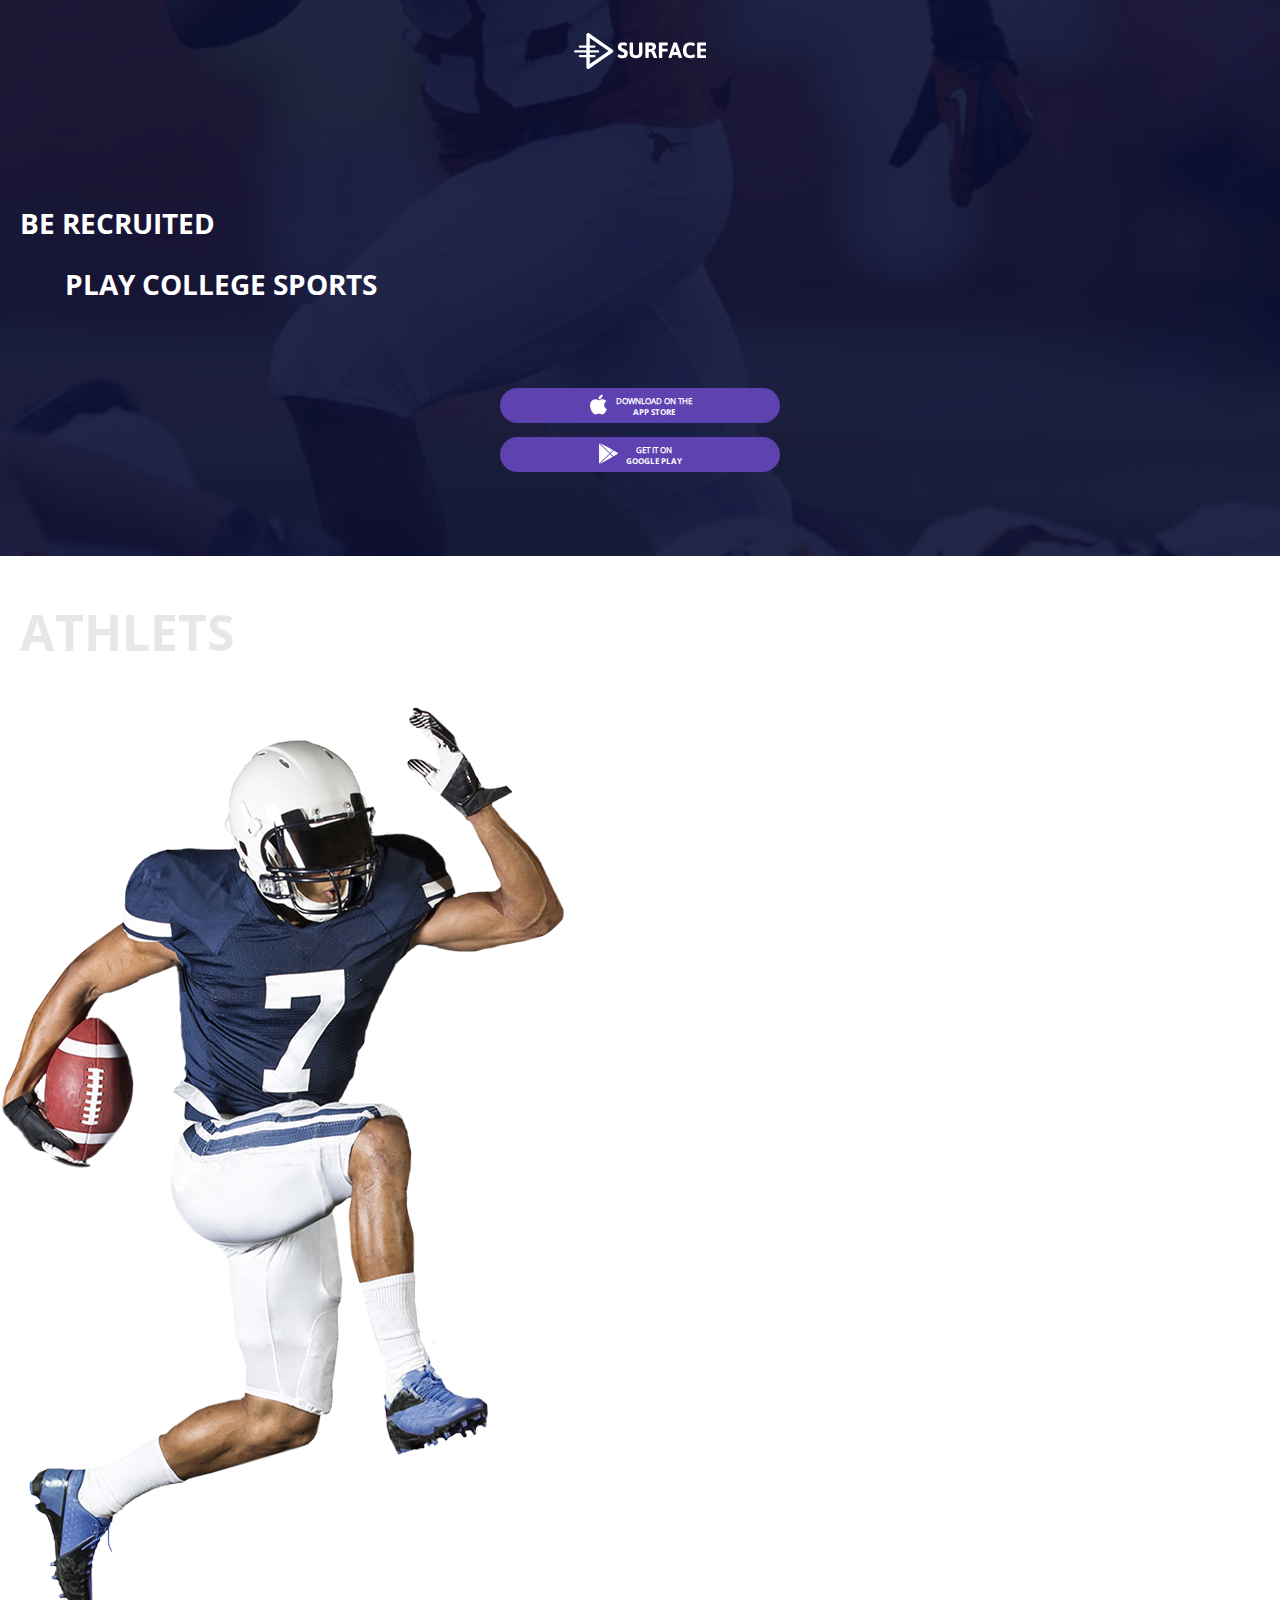
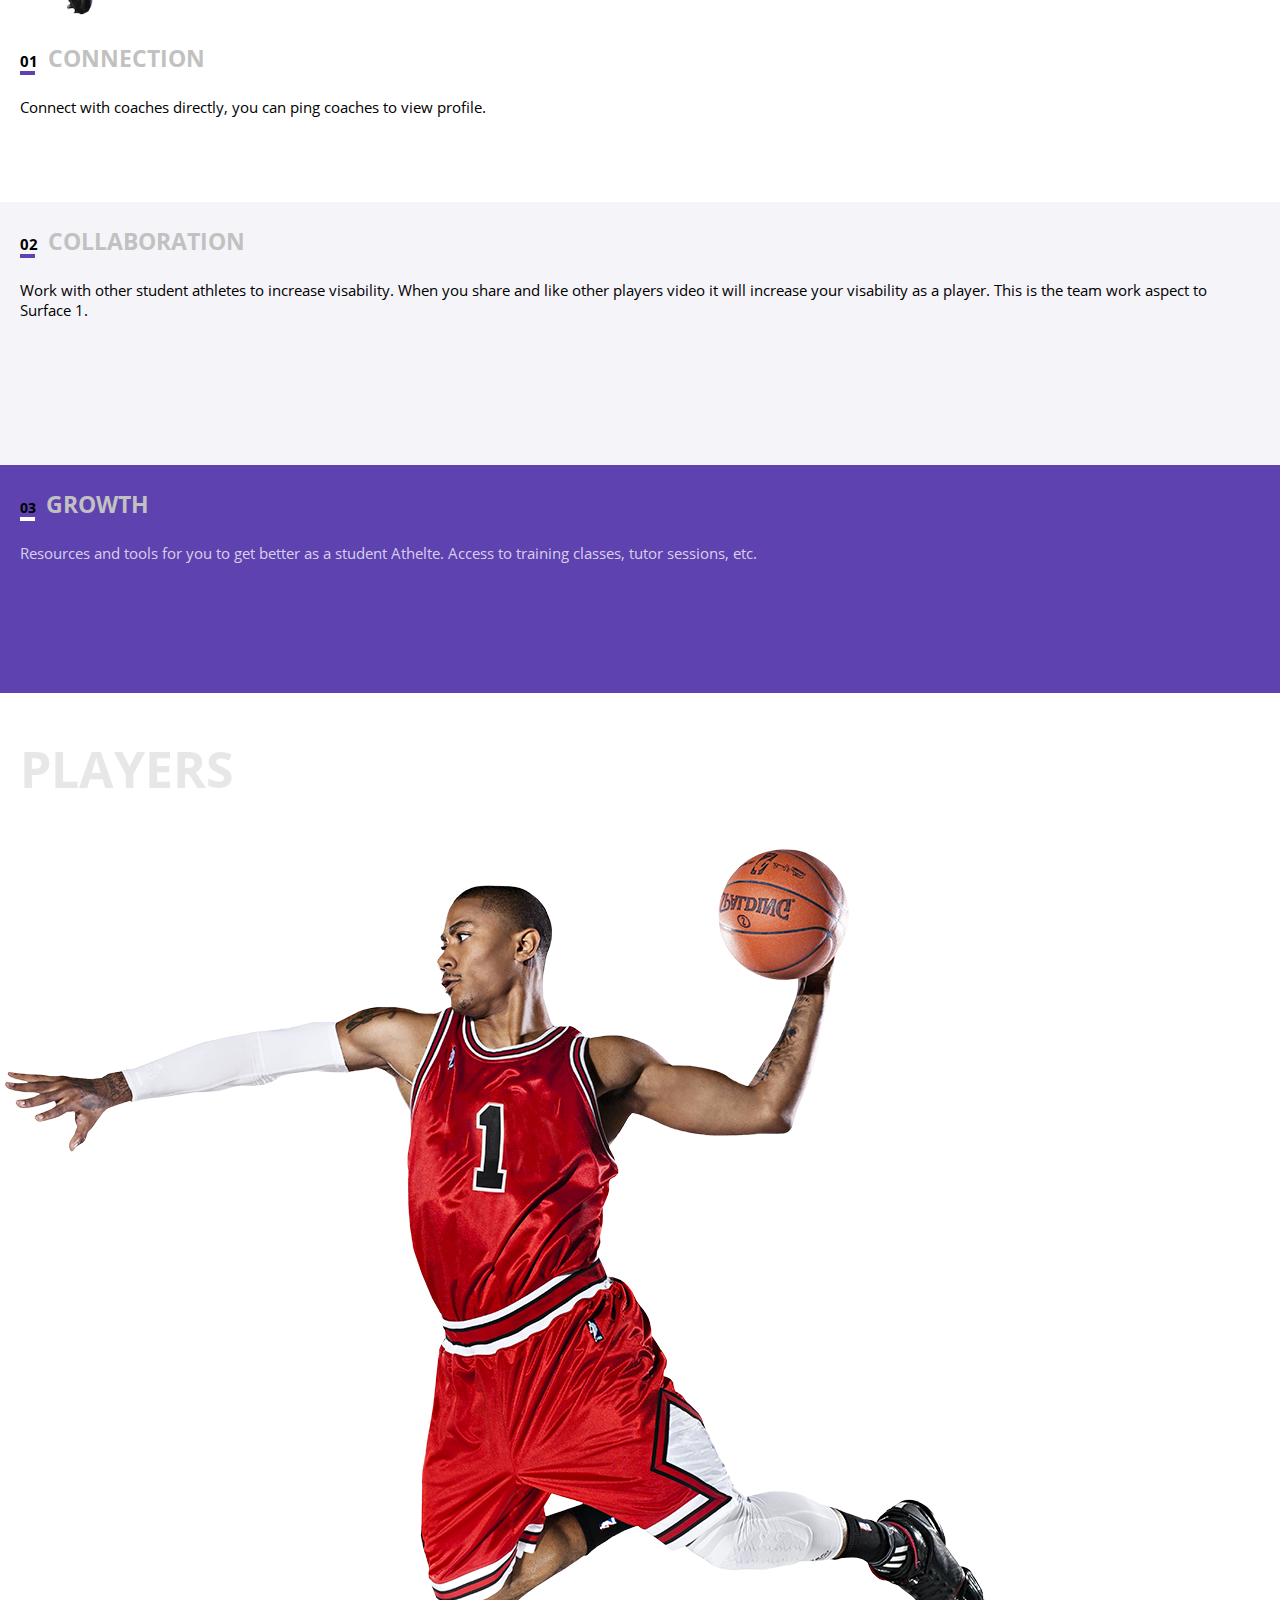
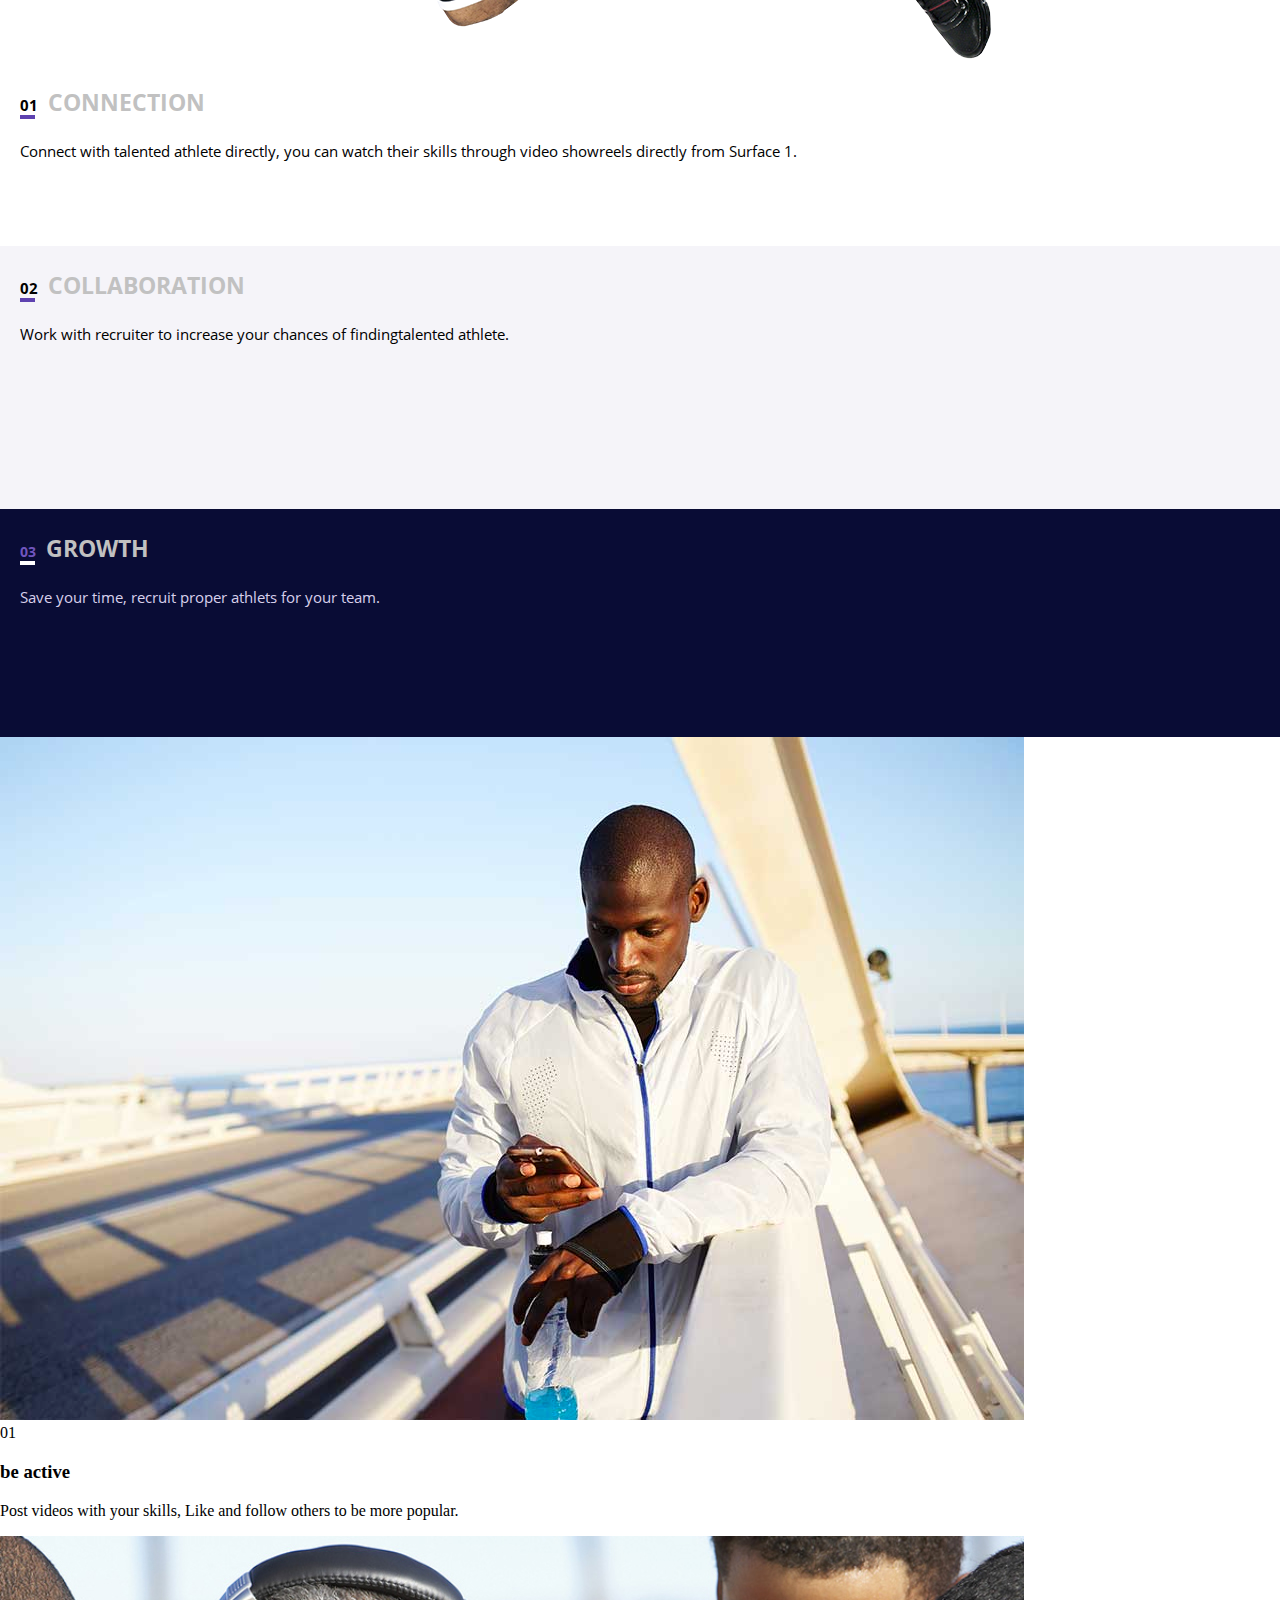
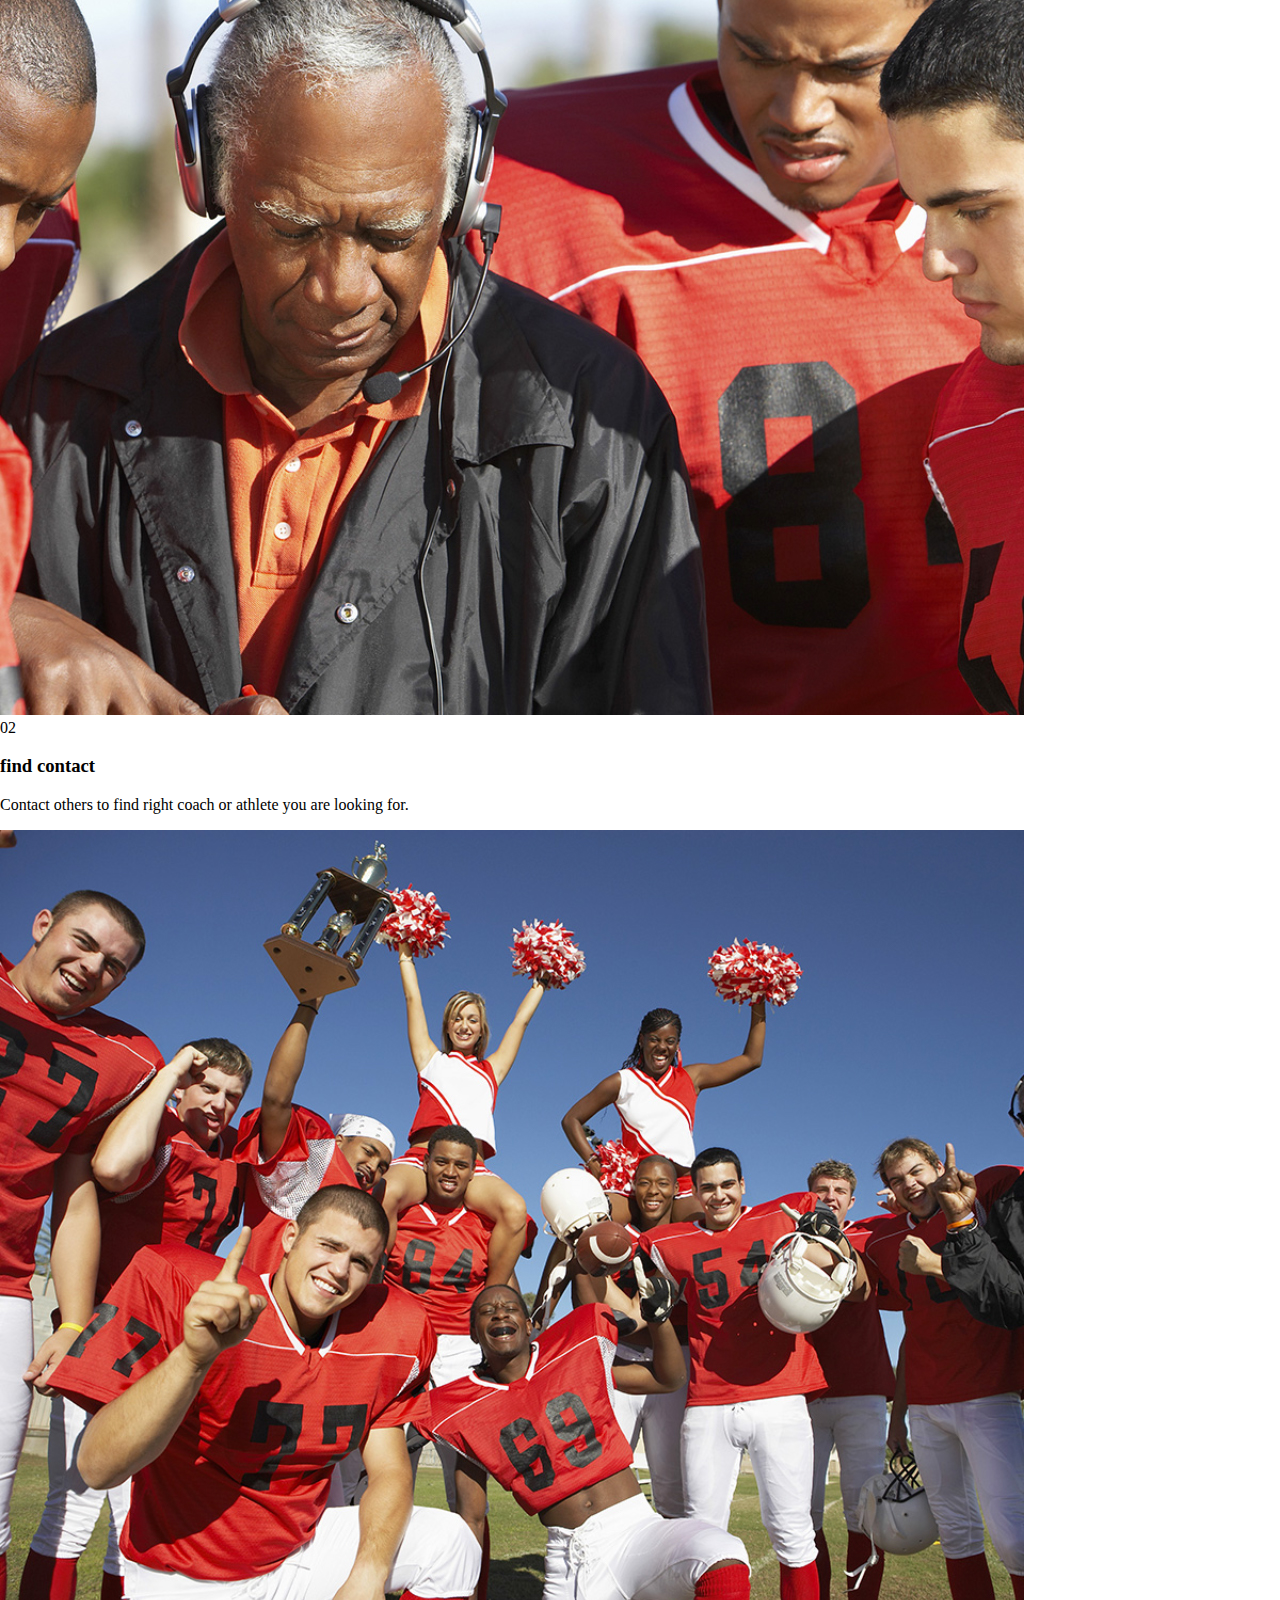
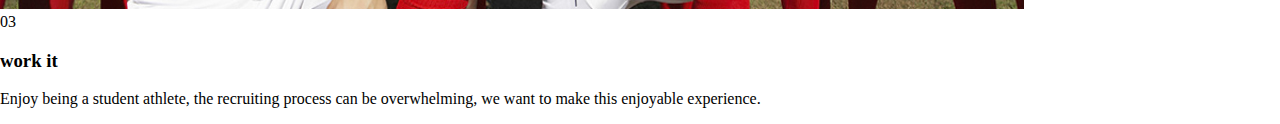
==== commit fdee53b3: "Update index.html" ====
--- a/index.html
+++ b/index.html
@@ -8,6 +8,7 @@
     <link rel="stylesheet" type="text/css" href="css/style.css">
 </head>
 <body>
+
   <header>
   
         <a href="#0" class="header-logo">
@@ -61,11 +62,9 @@
 
   </header>
 
-  <section>
-
-    <article class="athlets">
+    <section class="athlets">
         <h2 class="athlets-header-title">athlets</h2>
-        <picture class="athlets-header">
+        <picture class="athlets-header-img">
           <source srcset="images/footballer_192.png", media="(max-width: 640px)">
           <source srcset="images/footballer_497.png", media="(min-width: 641px) and (max-width: 960px)">
           <source srcset="images/footballer_566.png", media="(min-width: 961px)">
@@ -100,20 +99,18 @@
           </p>
         </div>
       </div>
-    </article>
-
-    <article class="athlets">
-
-      <div class="athlets-header">
-        <h2 class="athlets-header-title">players</h2>
-        <picture class="athlets-header">
-          <source srcset="images/basketballer_302.png", media="(max-width: 640px)">
-          <source srcset="images/basketballer_436.png", media="(min-width: 641px) and (max-width: 960px)">
-          <source srcset="images/basketballer_991.png", media="(min-width: 961px)">
-          <img class="footballer__img" src="images/basketballer_991.png" srcset="images/basketballer_991.png" 
+    </section>
+
+    <section class="athlets">
+
+      <h2 class="athlets-header-title">players</h2>
+      <picture class="athlets-header-img">
+        <source srcset="images/basketballer_302.png", media="(max-width: 640px)">
+        <source srcset="images/basketballer_436.png", media="(min-width: 641px) and (max-width: 960px)">
+        <source srcset="images/basketballer_991.png", media="(min-width: 961px)">
+        <img class="footballer__img" src="images/basketballer_991.png" srcset="images/basketballer_991.png" 
           alt="Basketballer with a ball">
-        </picture>
-      </div>
+      </picture>
 
       <div class="info">
         <div class="info-list">
@@ -143,71 +140,69 @@
         </div>
       </div>
 
-    </article>
+    </section>
+
+    <section class="athlets">
+
+      <picture class="athlets-header-img">
+        <source srcset="images/be-active_640.jpg", media="(max-width: 640px)">
+        <source srcset="images/be-active_960.jpg", media="(min-width: 641px) and (max-width: 960px)">
+        <source srcset="images/be-active_1024.jpg", media="(min-width: 961px)">
+        <img class="be-active__img" src="images/be-active_1024.jpg" srcset="images/be-active_1024.jpg"
+        alt="Active man with a smartphone">
+    </picture>
+
+    <div class="number-active">
+      <span class="number">01</span>
+    </div>
     
-    <article class="athlets">
-      <div class="athlets-list">
-        <div class="athlets-header">
-          <picture class="athlets-header">
-            <source srcset="images/be-active_640.jpg", media="(max-width: 640px)">
-            <source srcset="images/be-active_960.jpg", media="(min-width: 641px) and (max-width: 960px)">
-            <source srcset="images/be-active_1024.jpg", media="(min-width: 961px)">
-            <img class="be-active__img" src="images/be-active_1024.jpg" srcset="images/be-active_1024.jpg" 
-            alt="Active man with a smartphone">
-          </picture>
-        </div>
-
-        <div class="info-block">
-          <h3 class="info-block-header"><span class="info-block-number">01</span>be active</h3>
-          <p class="info-blok-text">
-            Post videos with your skills, Like and follow others to be  more popular.
-          </p>
-        </div>
-      </div>
-
-      <div class="athlets-list">
-        <div class="athlets-header">
-          <picture class="athlets-header">
-            <source srcset="images/find-contact_640.jpg", media="(max-width: 640px)">
-            <source srcset="images/find-contact_960.jpg", media="(min-width: 641px) and (max-width: 960px)">
-            <source srcset="images/find-contact_1024.jpg", media="(min-width: 961px)">
-            <img class="find-contact__img" src="images/find-contact_1024.jpg" srcset="images/find-contact_1024.jpg" 
-            alt="Coach with a player">
-          </picture>
-        </div>
-
-        <div class="info-block">
-          <h3 class="info-block-header"><span class="info-block-number">02</span>find contact</h3>
-          <p class="info-blok-text">
-            Contact others to find right coach or athlete you are looking for.
-          </p>
-        </div>
-      </div>
-
-      <div class="athlets-list">
-        <div class="athlets-header">
-          <picture class="athlets-header">
-            <source srcset="images/work-it_640.jpg", media="(max-width: 640px)">
-            <source srcset="images/work-it_960.jpg", media="(min-width: 641px) and (max-width: 960px)">
-            <source srcset="images/work-it_1024.jpg", media="(min-width: 961px)">
-            <img class="work-it__img" src="images/work-it_1024.jpg" srcset="images/work-it_1024.jpg" 
-            alt="Coach with a player">
-          </picture>
-        </div>
-
-        <div class="info-block">
-          <h3 class="info-block-header"><span class="info-block-number">03</span>work it</h3>
-          <p class="info-blok-text">
-            Enjoy being a student athlete, the recruiting process can be overwhelming, 
-            we want to make this enjoyable experience.
-          </p>
-        </div>
-      </div>
-
-      </divc>
-    </article>
-
-  </section>
+      <div class="info-block">
+        <h3 class="info-block-header">be active</h3>
+        <p class="info-blok-text">
+          Post videos with your skills, Like and follow others to be  more popular.
+        </p>
+      </div>
+            
+      <picture class="athlets-header-img">
+        <source srcset="images/find-contact_640.jpg", media="(max-width: 640px)">
+        <source srcset="images/find-contact_960.jpg", media="(min-width: 641px) and (max-width: 960px)">
+        <source srcset="images/find-contact_1024.jpg", media="(min-width: 961px)">
+        <img class="find-contact__img" src="images/find-contact_1024.jpg" srcset="images/find-contact_1024.jpg" 
+          alt="Coach with a player">
+      </picture>
+
+      <div class="number-active">
+        <span class="number">02</span>
+      </div>
+
+      <div class="info-block">
+        <h3 class="info-block-header">find contact</h3>
+        <p class="info-blok-text">
+          Contact others to find right coach or athlete you are looking for.
+        </p>
+      </div>
+      
+      <picture class="athlets-header-img">
+        <source srcset="images/work-it_640.jpg", media="(max-width: 640px)">
+        <source srcset="images/work-it_960.jpg", media="(min-width: 641px) and (max-width: 960px)">
+        <source srcset="images/work-it_1024.jpg", media="(min-width: 961px)">
+        <img class="work-it__img" src="images/work-it_1024.jpg" srcset="images/work-it_1024.jpg" 
+          alt="Coach with a player">
+      </picture>
+
+      <div class="number-active">
+        <span class="number">03</span>
+      </div>
+
+      <div class="info-block">
+        <h3 class="info-block-header">work it</h3>
+        <p class="info-blok-text">
+          Enjoy being a student athlete, the recruiting process can be overwhelming, 
+          we want to make this enjoyable experience.
+        </p>
+      </div>
+      
+    </section>
   
 </body>
 </html>
--- a/css/style.css
+++ b/css/style.css
@@ -17,32 +17,28 @@
 }
 
 body {
-  min-width: 320px;
-  margin: 0px;
-  padding: 0px;
+  margin: 0 auto;
+  padding: 0;
 }
 
 header {
-  display: block;
+  display: flex;
+  flex-direction: column;
   color: #ffffff;
   background-image: url("football_767.jpg");
   background-repeat: no-repeat;
   background-color: #000000;
-  background-position: center;
+  background-position: center center;
   background-size: cover;
-  position: relative;
-  z-index: 0;
-  max-width: 100%;
-  height: 100vh;
-}
-
-header::before {
+  align-items: center;
+  position: relative;
+}
+
+header::after {
   content: "";
   background-color: #0a0e34;
-  z-index: 1;
   position: absolute;
   width: 100%;
-  height: 100vh;
   top: 0;
   left: 0;
   right: 0;
@@ -50,78 +46,225 @@
   opacity: 0.9;
 }
 
-.logo {
+.header-logo {
   font-family: Arial, sans-serif;
   color: #039be5;
   margin-left: auto;
   margin-right: auto;
-  width: 40vw;
-  margin-top: 5.5vh;
-  margin-bottom: 23.8px;
+  width: 133px;
+  padding-top: 33px;
   position: relative;
   z-index: 1;
-  }
+}
+
+.header__body {
+  width: 100%;
+}
+
+.header__title {
+  font-family: OpenSans-bold, sans-serif;
+  font-weight: 700;
+  font-size: 28px;
+  line-height: 31px;
+  color: #ffffff;
+  text-transform: uppercase;
+  position: relative;
+  z-index: 1;
+  margin-top: 135px;
+  margin-bottom: 88px;
+}
+
+.header__name1 {
+  display: block;
+  margin-top: 0px;
+  margin-bottom: 0px;
+  padding-left: 20px;
+}
+
+.header__name2 {
+  display: block;
+  margin-top: 30px;
+  margin-bottom: 0;
+  padding-left: 65px;
+}
+
+
+.header__contacts {
+  margin-bottom: 70px;
+}
+
+.button-social {
+  display: flex;
+  justify-content: center;
+  align-items: center;
+  background-color: #5e42b0;
+  border-radius: 35px;
+  text-decoration: none;
+  border-width: 0;
+  width: 280px;
+  height: 35px;
+  margin-left: auto;
+  margin-right: auto;
+  margin-top: 0;
+  margin-bottom: 14px;
+  position: relative;
+  z-index: 1;
+}
+
+.follow__social {
+  display:flex;
+  justify-content: center;
+  align-items: center;
+  width: 100%;
+  text-decoration: none;
+}
   
-  .header__body {
-    font-family: OpenSans-bold, sans-serif;
-    font-weight: 700;
-    font-size: 8.7vw;
-    line-height: 10vw;
-    color: #ffffff;
-    text-transform: uppercase;
-    position: relative;
-    z-index: 1;
-  }
-
-  .header__name1 {
-    display: block;
-    margin-top: 0px;
-    margin-bottom: 0px;
-    margin-left: 6vw;
-  }
-
-  .header__name2 {
-    display: block;
-    margin-top: 3.5vh;
-    margin-bottom: 5.5vh;
-    margin-left: 6vw;
-  }
-
-  .button-social {
-    display: flex;
-    align-items: center;
-    width: 87.5vw;
-    margin-left: auto;
-    margin-right: auto;
-    margin-top: 0;
-    margin-bottom: 2.5vh;
-    position: relative;
-    z-index: 1;
-  }
-  
-  .follow_icon {
-    width: 5.6vw;
-    align-items: center;
-    margin-top: 1vh;
-    margin-bottom: 1vh; 
-  }
-
-  .follow__social-label1 {
-    display: flex;
-    flex-direction: column;
-    text-transform: uppercase;
-    font-family: 'OpenSans', Arial, sans-serif;
-    font-size: 12px;
-    font-weight: 600;
-    color: #ffffff;
-  }
-
-  .follow__social-label2 {
-    display: flex;
-    flex-direction: column;
-    text-transform: uppercase;
-    font-family: 'OpenSans', Arial, sans-serif;
-    font-size: 12px;
-    font-weight: 600;
-    color: #ffffff;
-  }
+.follow_icon {
+  width: 21px;
+  /* align-self: center; */
+  display: inline-block;
+  margin: 5px 7px 5px 0; 
+}
+
+.follow__social-label1 {
+  display: flex;
+  flex-direction: column;
+  text-transform: uppercase;
+  font-family: OpenSans-regular, Arial, sans-serif;
+  font-size: 8px;
+  font-weight: 600;
+  color: #ffffff;
+}
+
+.follow__social-label2 {
+  display: flex;
+  flex-direction: column;
+  text-transform: uppercase;
+  font-family: OpenSans-bold, Arial, sans-serif;
+  font-size: 8px;
+  font-weight: 600;
+  color: #ffffff;
+}
+
+.athlets-header-title {
+  display: flex;
+  flex-direction: column;
+  text-transform: uppercase;
+  font-family: OpenSans-bold, Arial, sans-serif;
+  font-size: 50px;
+  font-weight: 600;
+  color: #e7e7e7;
+  margin-left: 20px;
+  margin-right: 87px;
+  /* margin-top: 20px; */
+}
+
+.athlets {
+  display: flex;
+  flex-direction: column;
+}
+
+.athlets-header {
+  margin-left: auto;
+  margin-right: auto;
+}
+
+.info-list {
+  margin-left: 20px;
+  margin-right: 35px;
+  height: 160px;
+}
+
+.info-list-grey {
+  background-color: #f5f4f9;
+  height: 263px;
+}
+
+.info-list-violet {
+  background-color: #5e42b0;
+  height: 228px;
+}
+
+.info-list-dark {
+  background-color: #090c35;
+  height: 228px;
+}
+
+.info-number {
+   text-transform: uppercase;
+  font-family: OpenSans-bold, Arial, sans-serif;
+  font-size: 15px;
+  font-weight: 800;
+  color: #000000;
+  display: inline-block;
+  padding-right: 10px;
+}
+
+.info-number-dark {
+  text-transform: uppercase;
+  font-family: OpenSans-bold, Arial, sans-serif;
+  font-size: 14px;
+  font-weight: 800;
+  color: #7055be;
+  display: inline-block;
+  padding-right: 10px;
+}
+
+.info-number-dark::after {
+  content: "";
+  display: block;
+  background-color: #ffffff;
+  position: absolute;
+  height: 4px;
+  width: 15px;
+}
+
+.info-number::after {
+  content: "";
+  display: block;
+  background-color: #5e42b0;
+  position: absolute;
+  height: 4px;
+  width: 15px;
+}
+
+.info-list-header {
+  text-transform: uppercase;
+  font-family: OpenSans-bold, Arial, sans-serif;
+  font-size: 23px;
+  font-weight: 600;
+  color: #c1c1c1;
+}
+
+.info-text {
+  font-family: OpenSans-regular, Arial, sans-serif;
+  font-size: 15px;
+  font-weight: 400;
+  color: #000000;
+}
+
+.info-text-different {
+  font-family: OpenSans-regular, Arial, sans-serif;
+  font-size: 15px;
+  font-weight: 400;
+  color: #d7d0eb;
+}
+
+.info-number-different {
+  text-transform: uppercase;
+  font-family: OpenSans-bold, Arial, sans-serif;
+  font-size: 14px;
+  font-weight: 800;
+  color: #000000;
+  display: inline-block;
+  padding-right: 10px;
+}
+
+.info-number-different::after {
+  content: "";
+  display: block;
+  background-color: #ffffff;
+  position: absolute;
+  height: 4px;
+  width: 15px;
+}
